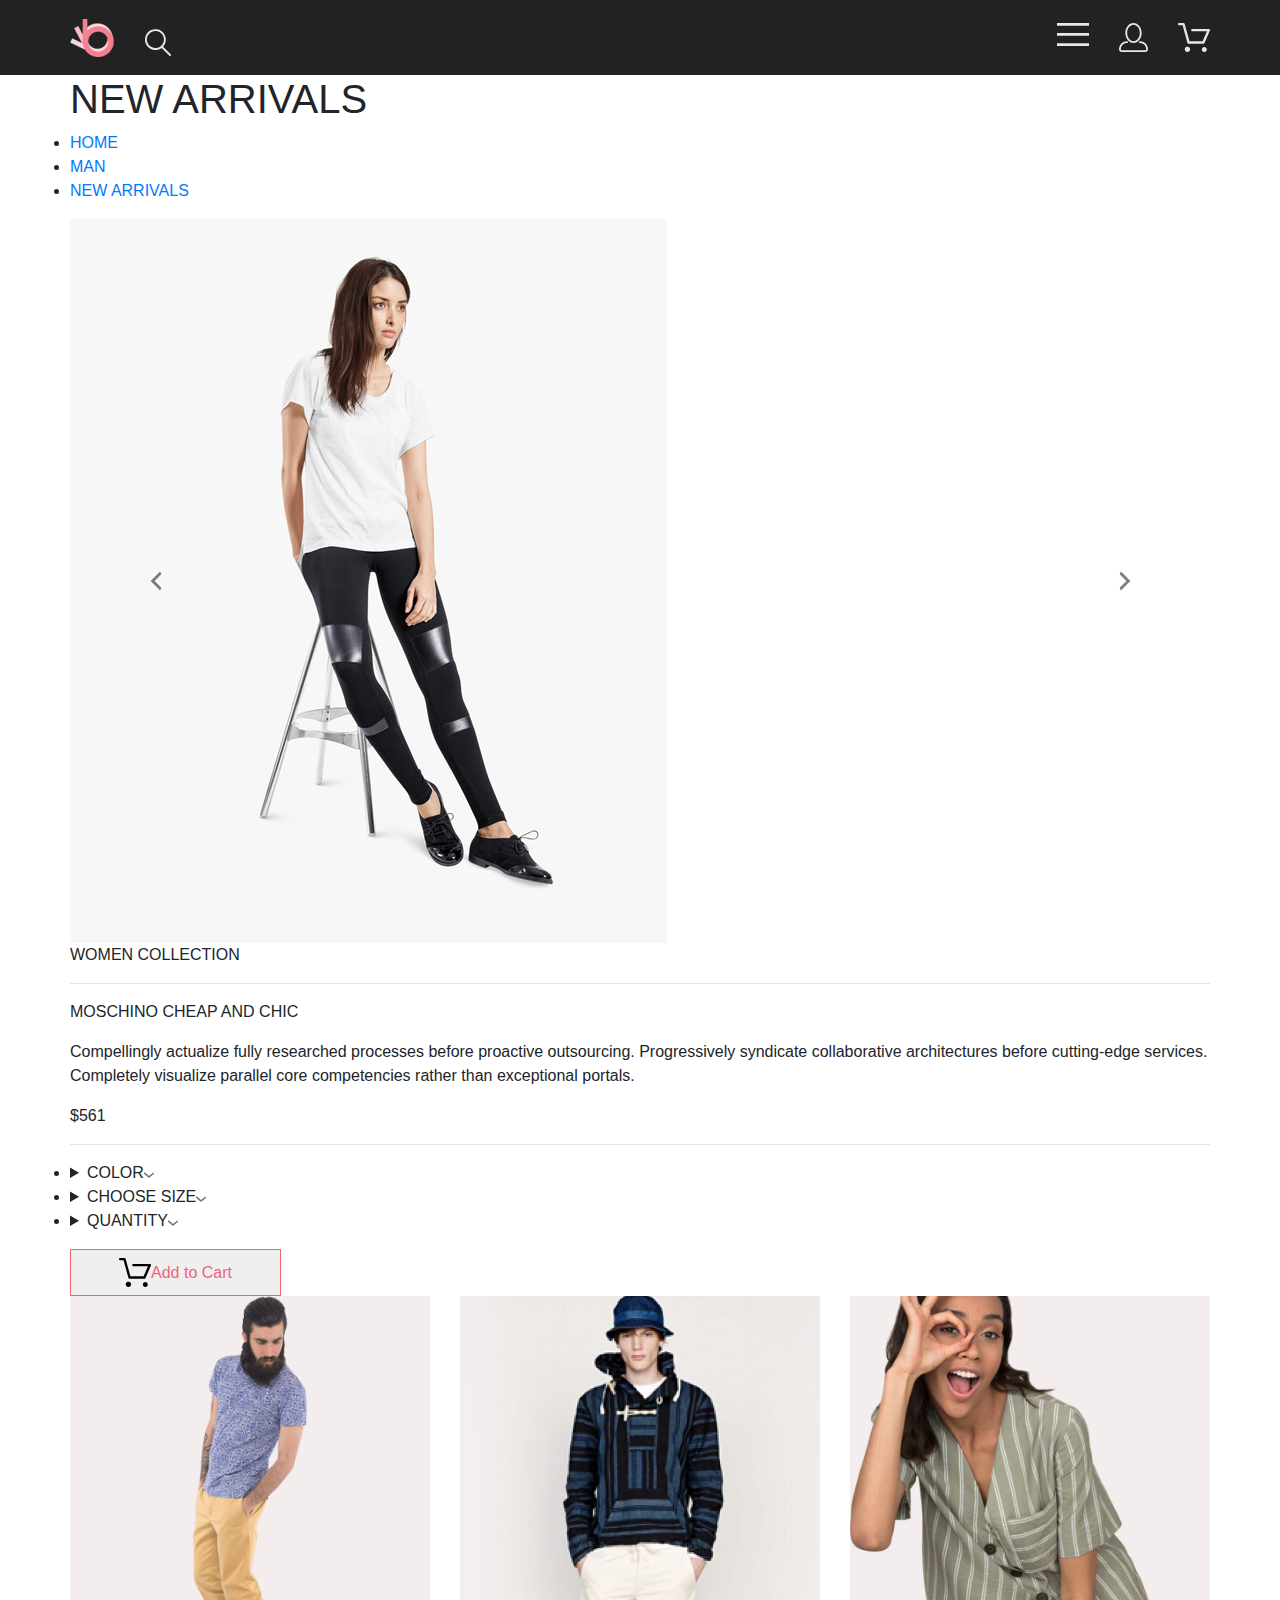
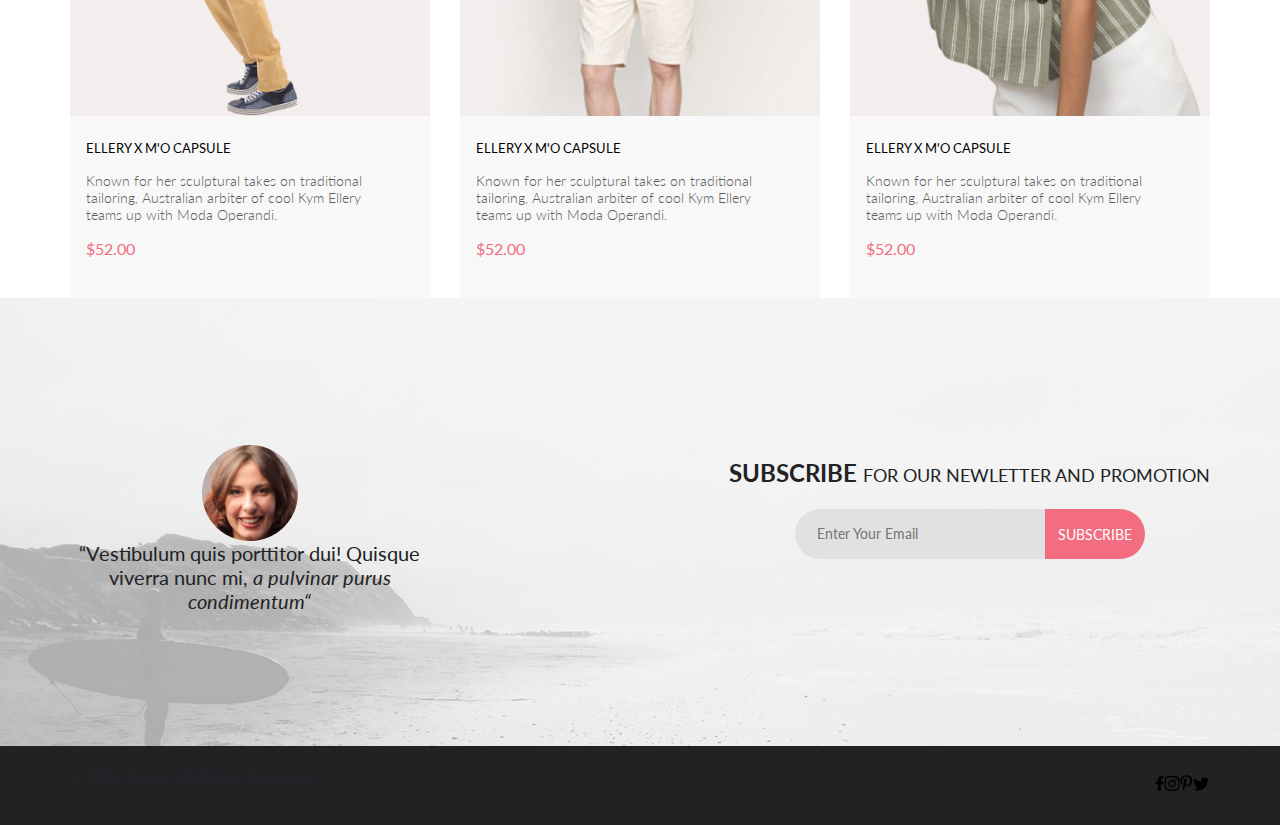
==== product.html @ 550bfef8 "testing bootstrap adding" ====
<!DOCTYPE html>
<html lang="en">
  <head>
    <meta charset="UTF-8" />
    <meta name="viewport" content="width=device-width, initial-scale=1.0" />
    <title>Product</title>
    <link
      href="https://fonts.googleapis.com/css2?family=Lato:wght@300;400;700;900&amp;display=swap"
      rel="stylesheet"
    />
 <!--<link rel="stylesheet" href="https://cdn.jsdelivr.net/npm/bootstrap@4.0.0/dist/css/bootstrap.min.css" integrity="sha384-Gn5384xqQ1aoWXA+058RXPxPg6fy4IWvTNh0E263XmFcJlSAwiGgFAW/dAiS6JXm" crossorigin="anonymous"> -->
 <link rel="stylesheet" href="https://cdn.jsdelivr.net/npm/bootstrap@4.0.0/dist/css/bootstrap.min.css" integrity="sha384-Gn5384xqQ1aoWXA+058RXPxPg6fy4IWvTNh0E263XmFcJlSAwiGgFAW/dAiS6JXm" crossorigin="anonymous">
 <link rel="stylesheet" href="style.css" />
  </head>
  <body>
 
      <div class="header center">
        <div class="header_left">
          <a href="index.html"> <img src="img/logo1.svg" alt="logo" /></a>
          <a href="#">
            <img class="search" src="img/forma.svg" alt="search" />
          </a>
        </div>
        <nav class="header_right">
          <label id="header_check">
            <img class="header_icons" src="img/menu.svg" alt="menu" /></label
          ><a href="#">
            <img class="header_icons" src="img/account.svg" alt="chel" /></a
          ><a href="#">
            <img class="header_icons" src="img/shopper.svg" alt="basket"
          /></a>
        </nav>
        <input class="header__checkbox" id="header__check" type="checkbox" />
      </div>
      <section class="prodNav center">
        <h1 class="prodNav_title">NEW ARRIVALS</h1>
        <nav class="prodNav_breadcrumbs">
          <ul class="prodNav_breadcrumbs_list">
            <li class="prodNav_breadcrumbs_list_link">
              <a class="prodNav_active__link" href="index.html">HOME </a>
            </li>
            <li class="prodNav_breadcrumbs_list_link">
              <a class="prodNav_active__link" href="#">MAN </a>
            </li>
            <li class="prodNav_breadcrumbs_list_link">
              <a class="prodNav_active__link" href="#">NEW ARRIVALS</a>
            </li>
          </ul>
        </nav>
      </section>
      <section class="carousel center">
        <div
          id="carouselExampleControls"
          class="carousel slide"
          data-ride="carousel"
        >
          <div class="carousel_inner">
            <div class="carousel-item active">
              <img
                class="d-block "
                src="photo/main_pro.jpg"
                alt="First slide"
              />
            </div>
            <div class="carousel-item">
              <img
                class="d-block"
                src="photo/main_pro.jpg"
                alt="Second slide"
              />
            </div>
            <div class="carousel-item">
              <img
                class="d-block "
                src="photo/main_pro.jpg"
                alt="Third slide"
              />
            </div>
          </div>
          <a
            class="carousel-control-prev"
            href="#carouselExampleControls"
            role="button"
            data-slide="prev"
          >
          <svg width="13" class="carousel-control-prev-icon arrow_left" aria-hidden="true" height="23" viewBox="0 0 13 23" fill="none" xmlns="http://www.w3.org/2000/svg">
            <path d="M12.6998 3.7499L4.9498 11.4999L12.6998 19.2499L11.1498 22.3499L0.299805 11.4999L11.1498 0.649902L12.6998 3.7499Z" fill="black"/>
            </svg>
         <!--   <span class="carousel-control-prev-icon" aria-hidden="true"></span>-->
            <span class="sr-only">Previous</span>
          </a>
          <a
            class="carousel-control-next"
            href="#carouselExampleControls"
            role="button"
            data-slide="next"
          >
          <svg width="13" class="carousel-control-prev-icon arrow_right" height="23" viewBox="0 0 13 23" fill="none" xmlns="http://www.w3.org/2000/svg">
            <path d="M0.299805 19.2499L8.0498 11.4999L0.299805 3.7499L1.8498 0.649902L12.6998 11.4999L1.8498 22.3499L0.299805 19.2499Z" fill="black"/>
            </svg>
            <!--<span class="carousel-control-next-icon" aria-hidden="true"></span>-->
            <span class="sr-only">Next</span>
          </a>
        </div>
      </section>
      <section class="proDescription center">
        <div class="proDescription_contain">
          <p class="proDescription_contain_header">WOMEN COLLECTION</p>
          <hr class="proDescription_line_one" />
          <p class="proDescription_contain_title">MOSCHINO CHEAP AND CHIC</p>
          <p class="proDescription_contain_text">
            Compellingly actualize fully researched processes before proactive
            outsourcing. Progressively syndicate collaborative architectures
            before cutting-edge services. Completely visualize parallel core
            competencies rather than exceptional portals.
          </p>
          <p class="proDescription_contain_price">$561</p>
          <hr class="proDescription_line_two"/>
          <ul class="proDescription_filter">
            <li class="proDescription_filter_item">
              <details>
                <summary><span class="proDescription_button"> <span class="proDescription_button_name"> COLOR</span><svg width="11" height="6" viewBox="0 0 11 6" fill="none" xmlns="http://www.w3.org/2000/svg">
                    <path d="M5.00214 5.64846C4.83521 5.64879 4.67343 5.59016 4.54488 5.48275L0.258102 1.88021C0.112196 1.75791 0.0204417 1.58217 0.00302325 1.39165C-0.0143952 1.20112 0.0439493 1.01143 0.165221 0.864289C0.286493 0.717149 0.460759 0.624619 0.649682 0.607053C0.838605 0.589487 1.02671 0.648325 1.17262 0.770623L5.00214 3.9985L8.83167 0.885905C8.90475 0.826055 8.98884 0.781361 9.0791 0.754391C9.16937 0.727421 9.26403 0.718707 9.35764 0.72875C9.45126 0.738794 9.54198 0.767396 9.6246 0.812913C9.70722 0.85843 9.7801 0.919965 9.83906 0.993981C9.90449 1.06806 9.95405 1.15498 9.98462 1.24927C10.0152 1.34357 10.0261 1.44321 10.0167 1.54197C10.0073 1.64073 9.97784 1.73646 9.93005 1.82318C9.88227 1.9099 9.81723 1.98573 9.73904 2.04592L5.45225 5.52598C5.32002 5.61641 5.16154 5.65954 5.00214 5.64846Z" fill="#6F6E6E"/>
                    </svg></span</summary>
              </details>
            </li>
            <li class="proDescription_filter_item">
              <details>
                <summary><span class="proDescription_button"><span class="proDescription_button_name">CHOOSE SIZE</span><svg width="11" height="6" viewBox="0 0 11 6" fill="none" xmlns="http://www.w3.org/2000/svg">
                    <path d="M5.00214 5.64846C4.83521 5.64879 4.67343 5.59016 4.54488 5.48275L0.258102 1.88021C0.112196 1.75791 0.0204417 1.58217 0.00302325 1.39165C-0.0143952 1.20112 0.0439493 1.01143 0.165221 0.864289C0.286493 0.717149 0.460759 0.624619 0.649682 0.607053C0.838605 0.589487 1.02671 0.648325 1.17262 0.770623L5.00214 3.9985L8.83167 0.885905C8.90475 0.826055 8.98884 0.781361 9.0791 0.754391C9.16937 0.727421 9.26403 0.718707 9.35764 0.72875C9.45126 0.738794 9.54198 0.767396 9.6246 0.812913C9.70722 0.85843 9.7801 0.919965 9.83906 0.993981C9.90449 1.06806 9.95405 1.15498 9.98462 1.24927C10.0152 1.34357 10.0261 1.44321 10.0167 1.54197C10.0073 1.64073 9.97784 1.73646 9.93005 1.82318C9.88227 1.9099 9.81723 1.98573 9.73904 2.04592L5.45225 5.52598C5.32002 5.61641 5.16154 5.65954 5.00214 5.64846Z" fill="#6F6E6E"/>
                    </svg></span</summary>
              </details>
            </li>
            <li class="proDescription_filter_item">
              <details>
                <summary><span class="proDescription_button"><span class="proDescription_button_name">QUANTITY</span><svg width="11" height="6" viewBox="0 0 11 6" fill="none" xmlns="http://www.w3.org/2000/svg">
                    <path d="M5.00214 5.64846C4.83521 5.64879 4.67343 5.59016 4.54488 5.48275L0.258102 1.88021C0.112196 1.75791 0.0204417 1.58217 0.00302325 1.39165C-0.0143952 1.20112 0.0439493 1.01143 0.165221 0.864289C0.286493 0.717149 0.460759 0.624619 0.649682 0.607053C0.838605 0.589487 1.02671 0.648325 1.17262 0.770623L5.00214 3.9985L8.83167 0.885905C8.90475 0.826055 8.98884 0.781361 9.0791 0.754391C9.16937 0.727421 9.26403 0.718707 9.35764 0.72875C9.45126 0.738794 9.54198 0.767396 9.6246 0.812913C9.70722 0.85843 9.7801 0.919965 9.83906 0.993981C9.90449 1.06806 9.95405 1.15498 9.98462 1.24927C10.0152 1.34357 10.0261 1.44321 10.0167 1.54197C10.0073 1.64073 9.97784 1.73646 9.93005 1.82318C9.88227 1.9099 9.81723 1.98573 9.73904 2.04592L5.45225 5.52598C5.32002 5.61641 5.16154 5.65954 5.00214 5.64846Z" fill="#6F6E6E"/>
                    </svg></span</summary>
              </details>
            </li>
          </ul>
          <div class="add_button"><button class="add_button_contain"><svg width="32" height="29" viewBox="0 0 32 29"  xmlns="http://www.w3.org/2000/svg">
            <path d="M26.2009 29C25.5532 28.9738 24.9415 28.6948 24.4972 28.2227C24.0529 27.7506 23.8114 27.1232 23.8245 26.475C23.8376 25.8269 24.1043 25.2097 24.5673 24.7559C25.0303 24.3022 25.6527 24.048 26.301 24.048C26.9493 24.048 27.5717 24.3022 28.0347 24.7559C28.4977 25.2097 28.7644 25.8269 28.7775 26.475C28.7906 27.1232 28.549 27.7506 28.1047 28.2227C27.6604 28.6948 27.0488 28.9738 26.401 29H26.2009ZM6.75293 26.32C6.75293 25.79 6.91011 25.2718 7.20459 24.8311C7.49907 24.3904 7.91764 24.0469 8.40735 23.844C8.89705 23.6412 9.43594 23.5881 9.95581 23.6915C10.4757 23.7949 10.9532 24.0502 11.328 24.425C11.7028 24.7998 11.9581 25.2773 12.0615 25.7972C12.1649 26.317 12.1118 26.8559 11.9089 27.3456C11.7061 27.8353 11.3626 28.2539 10.9219 28.5483C10.4812 28.8428 9.96304 29 9.43298 29C9.08087 29.0003 8.73212 28.9311 8.40674 28.7966C8.08136 28.662 7.78569 28.4646 7.53662 28.2158C7.28755 27.9669 7.09001 27.6713 6.9552 27.3461C6.82039 27.0208 6.75098 26.6721 6.75098 26.32H6.75293ZM10.553 20.686C10.2935 20.6868 10.0409 20.6024 9.83411 20.4457C9.62727 20.2891 9.47758 20.0689 9.40796 19.819L4.57495 2.36401H1.18201C0.868521 2.36401 0.567859 2.23947 0.346191 2.01781C0.124523 1.79614 0 1.49549 0 1.18201C0 0.868519 0.124523 0.567873 0.346191 0.346205C0.567859 0.124537 0.868521 5.81268e-06 1.18201 5.81268e-06H5.46301C5.7225 -0.00080736 5.97504 0.0837201 6.18176 0.240568C6.38848 0.397416 6.53784 0.617884 6.60693 0.868006L11.4399 18.323H24.6179L29.001 8.27501H14.401C14.2428 8.27961 14.0854 8.25242 13.9379 8.19507C13.7904 8.13771 13.6559 8.05134 13.5424 7.94108C13.4288 7.83082 13.3386 7.69891 13.277 7.55315C13.2154 7.40739 13.1836 7.25075 13.1836 7.0925C13.1836 6.93426 13.2154 6.77762 13.277 6.63186C13.3386 6.4861 13.4288 6.35419 13.5424 6.24393C13.6559 6.13367 13.7904 6.0473 13.9379 5.98994C14.0854 5.93259 14.2428 5.90541 14.401 5.91001H30.814C31.0097 5.90996 31.2022 5.95866 31.3744 6.05172C31.5465 6.14478 31.6928 6.27926 31.7999 6.44301C31.9078 6.60729 31.9734 6.79569 31.9908 6.99145C32.0083 7.18721 31.9771 7.38424 31.9 7.565L26.495 19.977C26.4026 20.1876 26.251 20.3668 26.0585 20.4927C25.866 20.6186 25.641 20.6858 25.411 20.686H10.553Z" />
            </svg><span>Add to Cart</span></button></div>  </div>
          <div class="items item_prod center">
            <div class="item_card">
            <a href="#"
              ><img class="card_img" src="photo/card4.png" alt="lot"
            /></a>
            <div class="txt">
              <p class="capsule">ELLERY X M'O CAPSULE</p>
              <p class="description">
                Known for her sculptural takes on traditional tailoring,
                Australian arbiter of cool Kym Ellery teams up with Moda
                Operandi.
              </p>
              <p class="price">$52.00</p>
            </div>
            <a href="#" class="item_add">Add to Cart</a>
          </div>
        
          <div class="item_card">
            <a href="#">
              <img class="card_img" src="photo/card3.png" alt="lot"
            /></a>
            <div class="txt">
              <p class="capsule">ELLERY X M'O CAPSULE</p>
              <p class="description">
                Known for her sculptural takes on traditional tailoring,
                Australian arbiter of cool Kym Ellery teams up with Moda
                Operandi.
              </p>
              <p class="price">$52.00</p>
            </div>
            <a href="#" class="item_add">Add to Cart</a>
          </div>
          <div class="item_card">
            <a href="#">
              <img class="card_img" src="photo/card6.png" alt="numsix"
            /></a>
            <div class="txt">
              <p class="capsule">ELLERY X M'O CAPSULE</p>
              <p class="description">
                Known for her sculptural takes on traditional tailoring,
                Australian arbiter of cool Kym Ellery teams up with Moda
                Operandi.
              </p>
              <p class="price">$52.00</p>
            </div>
            <a href="#" class="item_add">Add to Cart</a>
          </div>
      
       
      </section>
      <section class="subscribe center">
        <div class="subscribe_left">
          <img class="face" src="photo/face.png" alt="girl" />
          <p class="subscribe_left_text">
            “Vestibulum quis porttitor dui! Quisque viverra nunc mi,<span
              class="span_left"
            >
              a pulvinar purus condimentum“</span
            >
          </p>
        </div>
        <div class="subscribe_right">
          <p class="subscribe_right_text">
            SUBSCRIBE
            <span class="right_span"> FOR OUR NEWLETTER AND PROMOTION</span>
          </p>
          <form class="subscribe_button" action="#">
            <input
              class="sub_email"
              id="email"
              placeholder="Enter Your Email"
              type="email"
            /><button class="submit_button" type="submit">
              <span class="sub">SUBSCRIBE</span>
            </button>
          </form>
        </div>
      </section>
      <footer class="contacts center">
        <div class="social_left">
          <p class="social_left_p">© 2021 Brand All Rights Reserved.</p>
        </div>
        <div class="social_right">
          <a class="social_right_href" href="#" target="_blank"
            ><svg
              width="9"
              height="15"
              viewBox="0 0 9 15"
              xmlns="http://www.w3.org/2000/svg"
            >
              <path
                d="M8.08836 8.28L8.50686 5.61602H5.89022V3.88729C5.89022 3.15848 6.25574 2.44806 7.42765 2.44806H8.61722V0.179975C8.61722 0.179975 7.53772 0 6.50561 0C4.35073 0 2.9422 1.27593 2.9422 3.5857V5.61602H0.546875V8.28H2.9422V14.72H5.89022V8.28H8.08836Z"
              /></svg></a
          ><a class="social_right_href" href="#" target="_blank"
            ><svg
              width="16"
              height="15"
              viewBox="0 0 16 15"
              xmlns="http://www.w3.org/2000/svg"
            >
              <path
                d="M8.13897 3.68159C6.02383 3.68159 4.31774 5.38491 4.31774 7.49663C4.31774 9.60835 6.02383 11.3117 8.13897 11.3117C10.2541 11.3117 11.9602 9.60835 11.9602 7.49663C11.9602 5.38491 10.2541 3.68159 8.13897 3.68159ZM8.13897 9.9769C6.77211 9.9769 5.65467 8.8646 5.65467 7.49663C5.65467 6.12866 6.76878 5.01636 8.13897 5.01636C9.50915 5.01636 10.6233 6.12866 10.6233 7.49663C10.6233 8.8646 9.50583 9.9769 8.13897 9.9769ZM13.0078 3.52554C13.0078 4.02026 12.6087 4.41538 12.1165 4.41538C11.621 4.41538 11.2252 4.01694 11.2252 3.52554C11.2252 3.03413 11.6243 2.63569 12.1165 2.63569C12.6087 2.63569 13.0078 3.03413 13.0078 3.52554ZM15.5386 4.42866C15.4821 3.23667 15.2094 2.18081 14.3347 1.31089C13.4634 0.440967 12.4058 0.168701 11.2119 0.108936C9.9814 0.039209 6.29321 0.039209 5.0627 0.108936C3.8721 0.165381 2.81453 0.437646 1.93987 1.30757C1.06522 2.17749 0.795836 3.23335 0.735973 4.42534C0.666134 5.65386 0.666134 9.33608 0.735973 10.5646C0.79251 11.7566 1.06522 12.8124 1.93987 13.6824C2.81453 14.5523 3.86878 14.8246 5.0627 14.8843C6.29321 14.9541 9.9814 14.9541 11.2119 14.8843C12.4058 14.8279 13.4634 14.5556 14.3347 13.6824C15.2061 12.8124 15.4788 11.7566 15.5386 10.5646C15.6085 9.33608 15.6085 5.65718 15.5386 4.42866ZM13.949 11.8828C13.6895 12.5335 13.1874 13.0349 12.5322 13.2972C11.5511 13.6857 9.22314 13.596 8.13897 13.596C7.05479 13.596 4.72348 13.6824 3.74573 13.2972C3.09389 13.0382 2.59171 12.5369 2.32898 11.8828C1.93987 10.9033 2.02967 8.57905 2.02967 7.49663C2.02967 6.41421 1.9432 4.08667 2.32898 3.1105C2.58838 2.45972 3.09056 1.95835 3.74573 1.69604C4.7268 1.30757 7.05479 1.39722 8.13897 1.39722C9.22314 1.39722 11.5545 1.31089 12.5322 1.69604C13.184 1.95503 13.6862 2.4564 13.949 3.1105C14.3381 4.08999 14.2483 6.41421 14.2483 7.49663C14.2483 8.57905 14.3381 10.9066 13.949 11.8828Z"
              /></svg></a
          ><a class="social_right_href" href="#" target="_blank"
            ><svg
              width="13"
              height="16"
              viewBox="0 0 13 16"
              xmlns="http://www.w3.org/2000/svg"
            >
              <path
                d="M6.74032 0.203125C3.55564 0.203125 0.408203 2.34063 0.408203 5.8C0.408203 8 1.63738 9.25 2.38233 9.25C2.68963 9.25 2.86655 8.3875 2.86655 8.14375C2.86655 7.85313 2.13091 7.23438 2.13091 6.025C2.13091 3.5125 4.03055 1.73125 6.4889 1.73125C8.60271 1.73125 10.1671 2.94062 10.1671 5.1625C10.1671 6.82187 9.50597 9.93437 7.36422 9.93437C6.59133 9.93437 5.93018 9.37187 5.93018 8.56563C5.93018 7.38438 6.74963 6.24062 6.74963 5.02187C6.74963 2.95312 3.835 3.32812 3.835 5.82812C3.835 6.35313 3.90018 6.93437 4.13298 7.4125C3.70463 9.26875 2.82931 12.0344 2.82931 13.9469C2.82931 14.5375 2.91311 15.1188 2.96899 15.7094C3.07452 15.8281 3.02175 15.8156 3.18316 15.7563C4.74757 13.6 4.69169 13.1781 5.3994 10.3562C5.78119 11.0875 6.76826 11.4812 7.55046 11.4812C10.8469 11.4812 12.3275 8.24688 12.3275 5.33125C12.3275 2.22813 9.66427 0.203125 6.74032 0.203125Z"
              />
            </svg> </a
          ><a class="social_right_href" href="#" target="_blank"
            ><svg
              width="17"
              height="14"
              viewBox="0 0 17 14"
              xmlns="http://www.w3.org/2000/svg"
            >
              <path
                d="M14.417 3.74052C14.427 3.88264 14.427 4.0248 14.427 4.16692C14.427 8.50192 11.1498 13.4969 5.15986 13.4969C3.31448 13.4969 1.60022 12.9588 0.158203 12.0248C0.420396 12.0552 0.67247 12.0654 0.944752 12.0654C2.46741 12.0654 3.8691 11.5476 4.98843 10.6644C3.5565 10.6339 2.3565 9.68977 1.94305 8.39027C2.14475 8.4207 2.34642 8.44102 2.5582 8.44102C2.85063 8.44102 3.14308 8.40039 3.41533 8.32936C1.92291 8.02477 0.803551 6.70498 0.803551 5.11108V5.07048C1.23715 5.31414 1.74139 5.46642 2.2758 5.4867C1.39849 4.89786 0.823727 3.8928 0.823727 2.75573C0.823727 2.14661 0.985041 1.58823 1.26741 1.10092C2.87077 3.09077 5.28086 4.39023 7.98334 4.53239C7.93293 4.28873 7.90266 4.03495 7.90266 3.78114C7.90266 1.97402 9.35477 0.501953 11.1598 0.501953C12.0976 0.501953 12.9446 0.897891 13.5396 1.53748C14.2757 1.39536 14.9816 1.12123 15.6068 0.745609C15.3648 1.50705 14.8505 2.14664 14.1749 2.5527C14.8304 2.48167 15.4657 2.29889 16.0505 2.04511C15.6069 2.69483 15.0522 3.27348 14.417 3.74052Z"
              />
            </svg>
          </a>
        </div>
      </footer>
      <script src="https://cdn.jsdelivr.net/npm/bootstrap@5.3.1/dist/js/bootstrap.bundle.min.js" integrity="sha384-HwwvtgBNo3bZJJLYd8oVXjrBZt8cqVSpeBNS5n7C8IVInixGAoxmnlMuBnhbgrkm" crossorigin="anonymous"></script>
     <script src="https://code.jquery.com/jquery-3.2.1.slim.min.js" integrity="sha384-KJ3o2DKtIkvYIK3UENzmM7KCkRr/rE9/Qpg6aAZGJwFDMVNA/GpGFF93hXpG5KkN" crossorigin="anonymous"></script>
     <!--<script src="https://cdnjs.cloudflare.com/ajax/libs/popper.js/1.12.9/umd/popper.min.js" integrity="sha384-ApNbgh9B+Y1QKtv3Rn7W3mgPxhU9K/ScQsAP7hUibX39j7fakFPskvXusvfa0b4Q" crossorigin="anonymous"></script>--> 
  <script src="https://maxcdn.bootstrapcdn.com/bootstrap/4.0.0/js/bootstrap.min.js" integrity="sha384-JZR6Spejh4U02d8jOt6vLEHfe/JQGiRRSQQxSfFWpi1MquVdAyjUar5+76PVCmYl" crossorigin="anonymous"></script>
  </body>
</html>
---- style.css ----
.sales {
  display: grid;
  grid-template-columns: repeat(3, 360px);
  padding-top: 24px;
  padding-bottom: 96px;
  justify-content: center;
  column-gap: 30px;
}
a {
  text-decoration: none;
}
* {
  margin: 0;
  padding: 0;
}

.center {
  padding-left: calc(50% - 570px);
  padding-right: calc(50% - 570px);
}
.header {
  background-color: #222222;
  height: 75px;
  display: flex;
  align-items: center;
  justify-content: space-between;
}
.header_left {
  display: flex;

  align-items: flex-end;
  gap: 30px;
}
.header_right {
  display: flex;
  gap: 30px;
  align-items: center;
}
.header__checkbox {
  position: absolute;
  visibility: hidden;
}
.promo {
  display: flex;
  background-color: #f1e4e6;
}
.promo_text {
  margin-top: 40%;
  border-left: 12px solid #f16d7f;
  padding-left: 18px;
}
.main {
  color: #222;
  font-family: Lato;
  font-size: 48px;
  font-style: normal;
  font-weight: 900;
  line-height: normal;
}
.submain {
  color: #222;
  font-family: Lato;
  font-size: 32px;
  font-style: normal;
  font-weight: 700;
  line-height: normal;
}
.fashion {
  color: #f16d7f;
  font-family: Lato;
  font-size: 32px;
  font-style: normal;
  font-weight: 700;
  line-height: normal;
}
/* .main_text для index2*/
.main_text {
  display: flex;
  align-content: center;
  flex-wrap: wrap;
  align-items: center;
  gap: 16px;
}
.sale_item_bottom {
  position: relative;
}

.up {
  display: flex;
  padding-bottom: 30px;
  gap: 30px;
}
.main_photo {
  width: 50%;
}
.sale_item {
  position: relative;
  padding-top: 30px;
}
.sale_text {
  display: flex;
  position: absolute;
  flex-direction: column;

  justify-content: center;
  align-items: center;
  top: 0;
  left: 0;
  width: 100%;
  height: 100%;
}
.accessorises {
  grid-column: 1/4;
}
.sale {
  padding-top: 24px;
  padding-bottom: 96px;
}
.for {
  color: #f16d7f;
  font-family: Lato;
  font-size: 24px;
  font-style: normal;
  font-weight: 700;
  line-height: normal;
}
.catalog_title {
  padding-bottom: 46px;
}
.featured {
  font-family: "Lato";
  font-size: 30px;
  text-align: center;
}
.featured_text {
  font-family: "Lato";
  text-align: center;
  color: #9f9f9f;
  font-size: 14px;
}
.description {
  width: 314.7px;
  color: #5d5d5d;
  font-family: Lato;
  font-size: 14px;
  font-style: normal;
  font-weight: 300;
  line-height: normal;
}
.capsule {
  color: #000;
  font-family: Lato;
  font-size: 13px;
  font-style: normal;
  font-weight: 400;
  line-height: normal;
}
.price {
  color: #f16d7f;
  font-family: Lato;
  font-size: 16px;
  font-style: normal;
  font-weight: 400;
  line-height: normal;
}
.txt {
  padding: 24px 16px;
  background-color: #f8f8f8;
}
.items {
  display: grid;
  grid-template-columns: repeat(3, 360px);
  gap: 30px;
}

.item_card {
  position: relative;
  background-color: #f8f8f8;
  font-family: "Lato";
}
.item_card:hover {
  transform: scale(1.02);
}
.item_card:hover .card_img {
  filter: brightness(40%);
}
.item_card:hover .item_add {
  display: flex;
  align-items: center;
  justify-content: center;
}
button {
  display: flex;
  justify-content: center;
  height: 47px;
  width: 211px;
  border: 1px solid;
  align-items: center;
  text-align: center;
  text-decoration: none;
  color: #f26376;
}
button:hover {
  color: #f8f8f8;
  background-color: #f26376;
}
.browse_button {
  display: flex;
  justify-content: center;
  margin-top: 48px;
  margin-bottom: 71px;
}
.sale_p {
  color: #ffffff;
  text-align: center;
  font-family: "Lato";
  font-size: 16px;
  line-height: 19px;
  font-weight: normal;
}
.item_add {
  display: none;
  position: absolute;
  top: 188px;
  left: 111px;
  border: 1px solid #fff;
  width: 139px;
  height: 44px;
  font-style: normal;
  font-weight: 400;
  font-size: 14px;
  line-height: 17px;
  color: #ffffff;
}
.item_add:hover {
  box-shadow: 0 0 17px #fff;
}
.item_add::before {
  padding-right: 11px;
  content: url(img/shopper.svg);
}
.additional {
  height: 341px;
  background: #222224;
  display: flex;
}
.add_header {
  color: #fbfbfb;
  font-family: Lato;
  font-size: 19.96px;
  font-style: normal;
  font-weight: 400;
  line-height: normal;
  padding-bottom: 16px;
  padding-top: 27px;
}
.add_txt {
  color: #fbfbfb;
  text-align: center;
  font-family: Lato;
  font-size: 13.972px;
  font-style: normal;
  font-weight: 300;
  line-height: normal;
  width: 360px;
}
.additional_art {
  display: flex;
  justify-content: space-between;
  width: 100%;
  align-items: center;
  text-align: center;
}
.vestibulum_left {
  font-family: "Lato";
  text-align: center;
  display: flex;
  flex-direction: column;
  align-items: center;
  justify-content: center;
}
.subscribe {
  height: 448px;
  background: url(photo/bg.png) bottom;
  background-size: cover;
  display: flex;
  justify-content: space-between;
  align-items: center;
}
.subscribe_left {
  color: #222224;
  text-align: center;
  font-family: Lato;
  font-size: 20px;
  font-style: normal;
  font-weight: 400;
  line-height: normal;
  width: 359.449px;
  padding-top: 30px;
}
.span_left {
  color: #222224;
  font-family: Lato;
  font-size: 20px;
  font-style: italic;
  font-weight: 400;
  line-height: normal;
}
.subscribe_right {
  color: #222224;
  text-align: center;
  font-family: Lato;
  font-size: 24px;
  font-style: normal;
  font-weight: 700;
  line-height: 167.2%;
}
.right_span {
  color: #222224;
  font-family: Lato;
  font-size: 18px;
  font-style: normal;
  font-weight: 400;
  line-height: 167.2%;
}
.subscribe_button {
  display: flex;
  justify-content: center;
}
.sub_email {
  border: none;
  background: #e1e1e1;
  border-radius: 25px 0 0 25px;
  width: 250px;
  font-size: 14px;
  padding-left: 22px;
}
.submit_button {
  border: none;
  background: #f16d7f;
  border-radius: 0 25px 25px 0;
  width: 100px;
  height: 50px;
  font-size: 14px;
  line-height: 17px;
}
.submit_button:hover {
  background: #922a38;
}
.submit_button:active {
  background: #290308;
}
.sub {
  color: #ffffff;
  width: 100%;
  height: 100%;
  display: flex;
  flex-direction: column;
  justify-content: center;
}
.vestibulum_right {
  font-family: "Lato";
  display: flex;
  flex-direction: column;
  font-weight: bold;
  font-size: 24px;
  line-height: 40.13px;
}
.subscribe_right {
  display: flex;
  flex-direction: column;
  padding-bottom: 32px;
}
footer {
  height: 79px;
  background: #222224;
  display: flex;
  align-items: center;
  justify-content: space-between;
}
.aiirights_p {
  font-family: "Lato";
  color: #e1e1e1;
}
.social_href {
  display: flex;
  justify-content: center;
  align-items: center;
  width: 31.45px;
  height: 32px;
  fill: #000000;
  background: #ffffff;
}
.social_href:not(:last-child) {
  margin-right: 8px;
}
.social_href:hover {
  background: #f16d7f;
  fill: #ffffff;
}

.social_right {
  display: flex;
}
@media (max-width: 1024px) {
  .header_left {
    padding-left: 32px;
  }

  .header_right {
    padding-right: 32px;
  }
  .main {
    font-size: 44px;
    font-style: normal;
    font-weight: 900;
    line-height: normal;
  }
  .submain {
    font-size: 24px;
    font-style: normal;
    font-weight: 700;
    line-height: normal;
  }
  .center {
    /*padding-left: calc(50%-383.5px);
    padding-right: calc(50%-383.5px); */
    max-width: 767px;
  }
  .promo {
    height: 386px;
  }
  .sale_img {
    max-width: 100%;
  }
  .sales {
    grid-template-columns: 232px;
    gap: 20px;
    padding-left: 16px;
    padding-right: 16px;
    padding-bottom: 109px;
  }
  .accessorises {
    padding-top: 0;
  }
  .catalog_title {
    padding-bottom: 72px;
  }
  .items {
    grid-template-columns: repeat(2, 360px);
    gap: 16px;
    padding-left: 16px;
    padding-right: 16px;
  }
  .fashion {
    font-size: 24px;
  }
  .no_stick {
    position: relative;
    top: -7px;
  }
  .additional {
    height: 610px;
  }
  .delivery {
    padding-top: 48px;
  }
  .crown {
    padding-bottom: 64px;
  }
  .additional_art {
    flex-direction: column;
  }
  .subscribe {
    flex-direction: column;
    height: 693px;
  }
  .aiirights_p {
    padding-left: 32px;
  }
  .social_right {
    padding-right: 23px;
  }
  .vestibulum_left {
    padding-top: 64px;
  }
  .vestibulum_right {
    padding-bottom: 219px;
  }
}

@media (max-width: 767.9px) {
  .header {
    width: 100%;
  }
  .header_right :not(:first-child) {
    display: none;
  }

  .center {
    padding-left: calc(50% - 172px);
    padding-right: calc(50% - 172px);
  }
  .main_photo {
    display: none;
  }
  .promo {
    width: 100%;
  }
  .sales {
    display: flex;
    flex-direction: column;
  }
  .catalog {
    display: flex;
    flex-direction: column;
    max-width: 100%;
  }
  .card_img {
    width: 100%;
  }
  .items {
    display: flex;
    flex-direction: column;
    padding-left: 0;
    padding-right: 0;
  }
  .description {
    width: auto;
  }
  .additional {
    height: 610px;
  }
  .additional_art {
    flex-direction: column;
  }
  .subscribe {
    flex-direction: column;
    height: 550px;
  }
  .contacts {
    flex-direction: column-reverse;
    height: 143px;

    justify-content: flex-start;
  }
  .social_left {
    padding-top: 40px;
  }
  .subscribe_button {
    padding-bottom: 109px;
  }
  .sub_email {
    width: auto;
  }
  .right_span {
    font-size: 14px;
  }
  .subscribe_left {
    font-size: 18px;
    padding-bottom: 59px;
  }
  .face {
    padding-top: 64px;
  }
  .delivery {
    padding-top: 48px;
  }
  .crown {
    padding-bottom: 81px;
  }
}

/*
  .header{width: 100%;}
  .center {
    padding-left: calc(50% - 172px);
    padding-right: calc(50% - 172px);
  }
  .header_right :not(:first-child) {
    display: none;
  }
  .main_photo {
    display: none;
  }
  .promo {
    display: flex;
    justify-content: center;
    width: 100%;
  }
  .no_stick {
    border-left: #f26376 12px solid;
    padding-left: 15px;
  }
  .pink_rectangle {
    display: none;
  }
  .fashion {
    font-size: 20px;
  }
  .submain {
    font-size: 20px;
  }
  .main {
    font-size: 38px;
  }
  .sales {
  
    display: flex;
    flex-direction: column;
    margin-top: 64px;
    gap: 32px;
  }
  .sale_item {
    padding-top: 0;
    width: 343px;
  }
  .access {
    max-width: 100%;
    height: 111px;
    object-fit: cover;
  }
  .items {
    grid-template-columns: repeat(1, 358px);
    gap: 16px;
    padding-left: 16px;
    padding-right: 16px;
  }
  .catalog {    display: flex;
    flex-direction: column;
    justify-content: center;
    align-items: center;
    width: 100%;
}}
  .catalog_title {
    padding-bottom: 64px;
  }
  .container {
    display: flex;
    flex-direction: column;
  }
*/
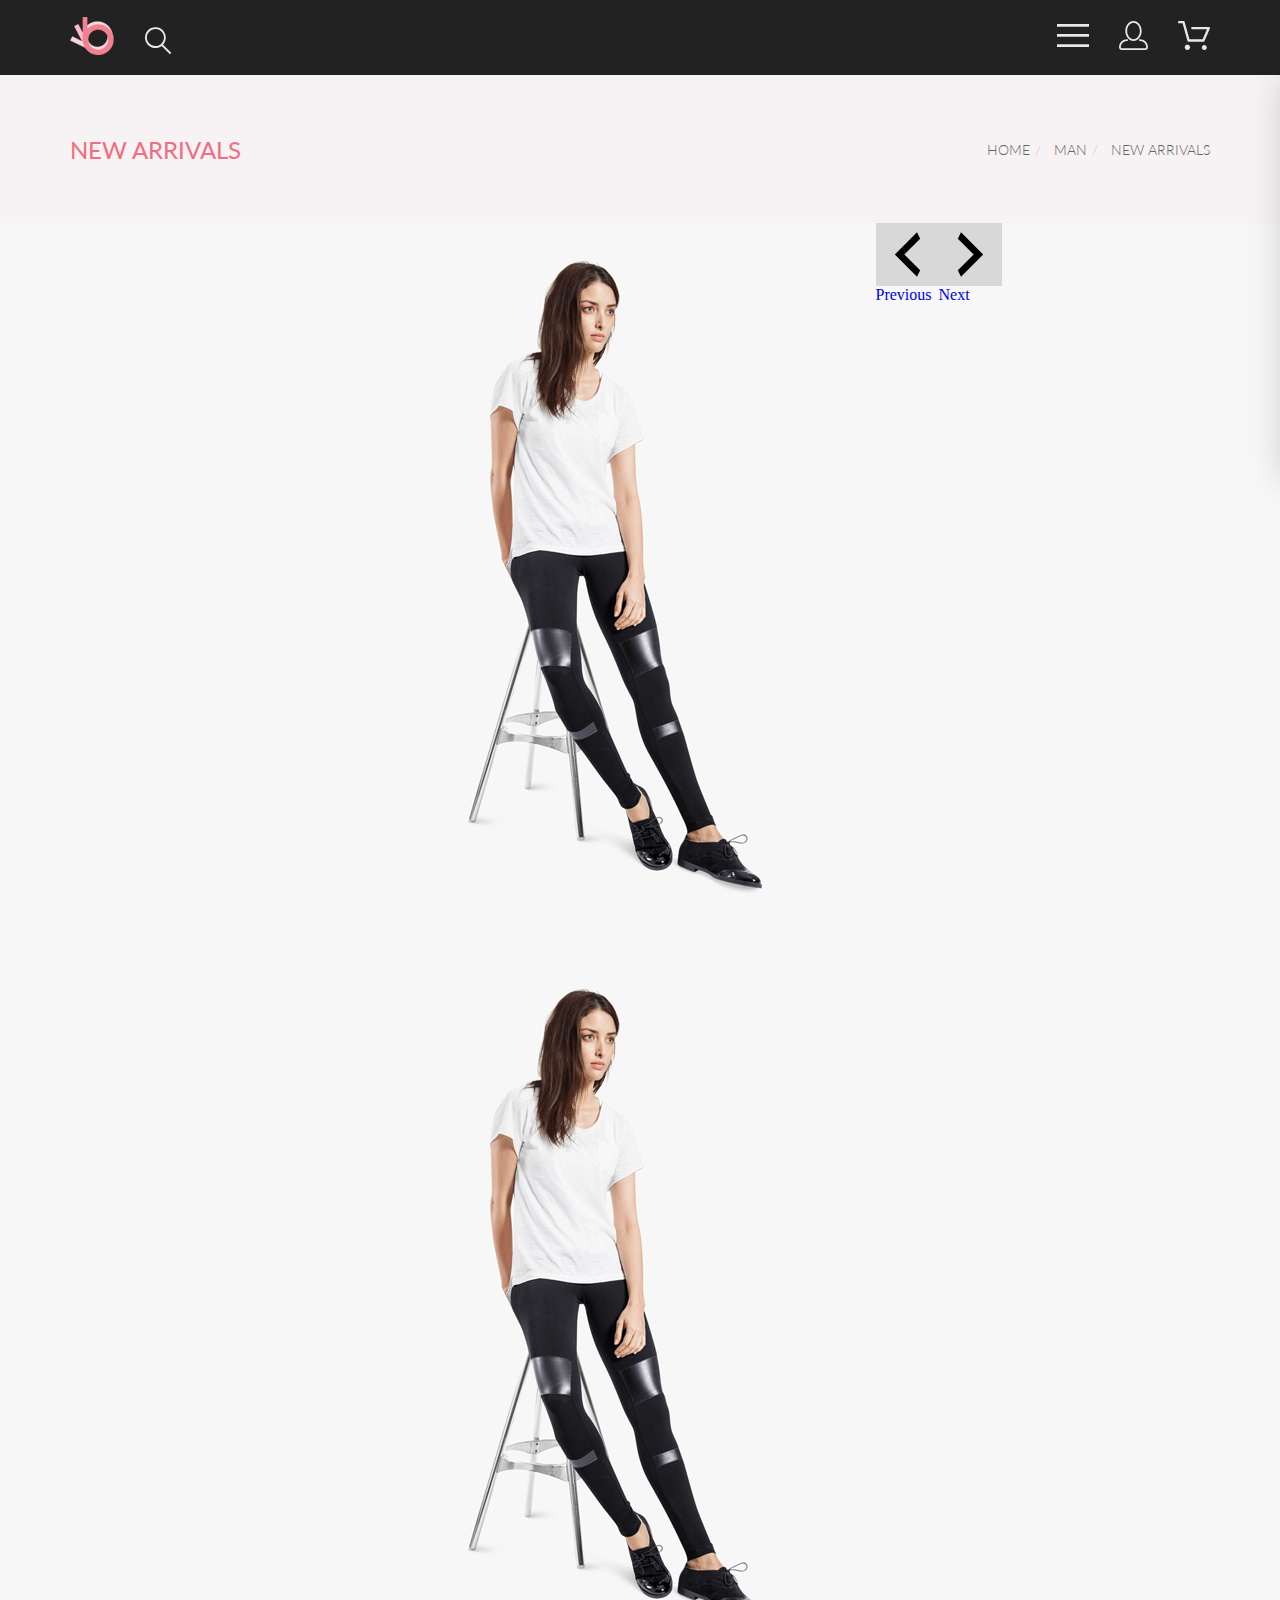
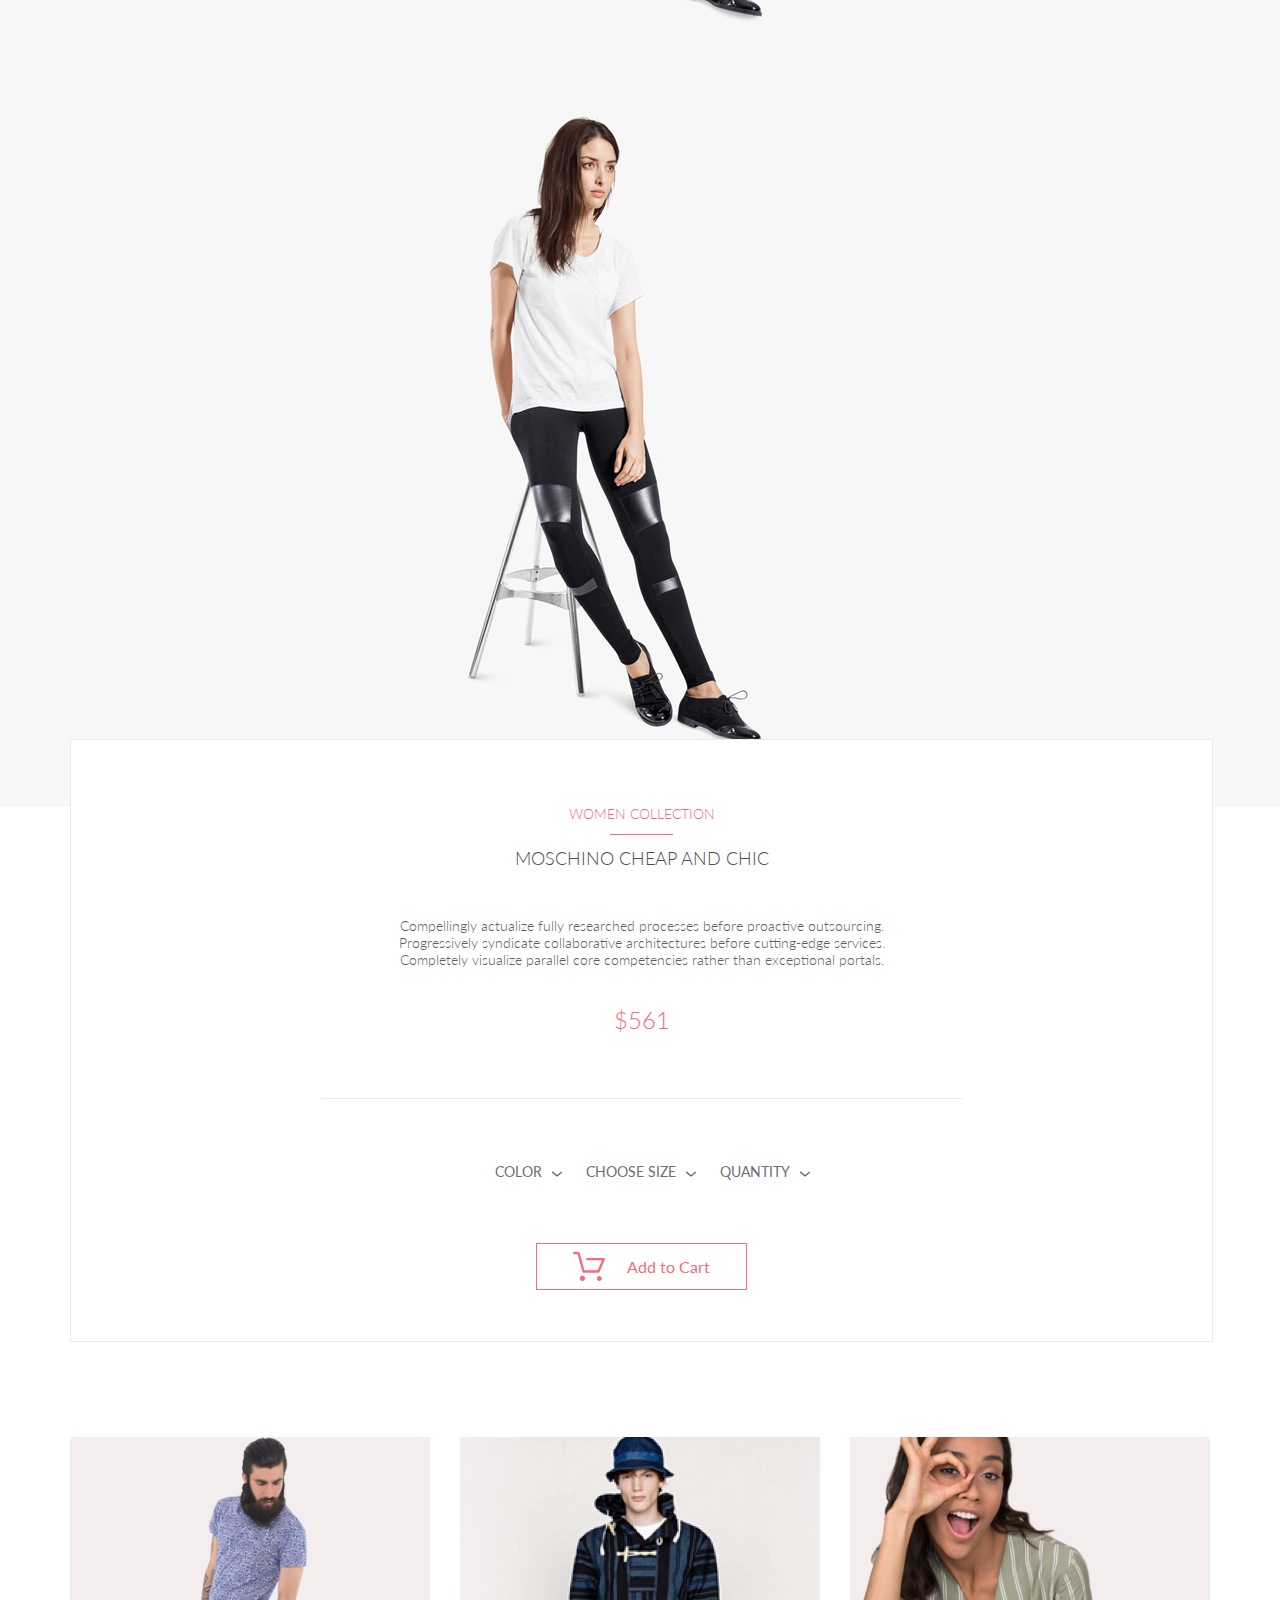
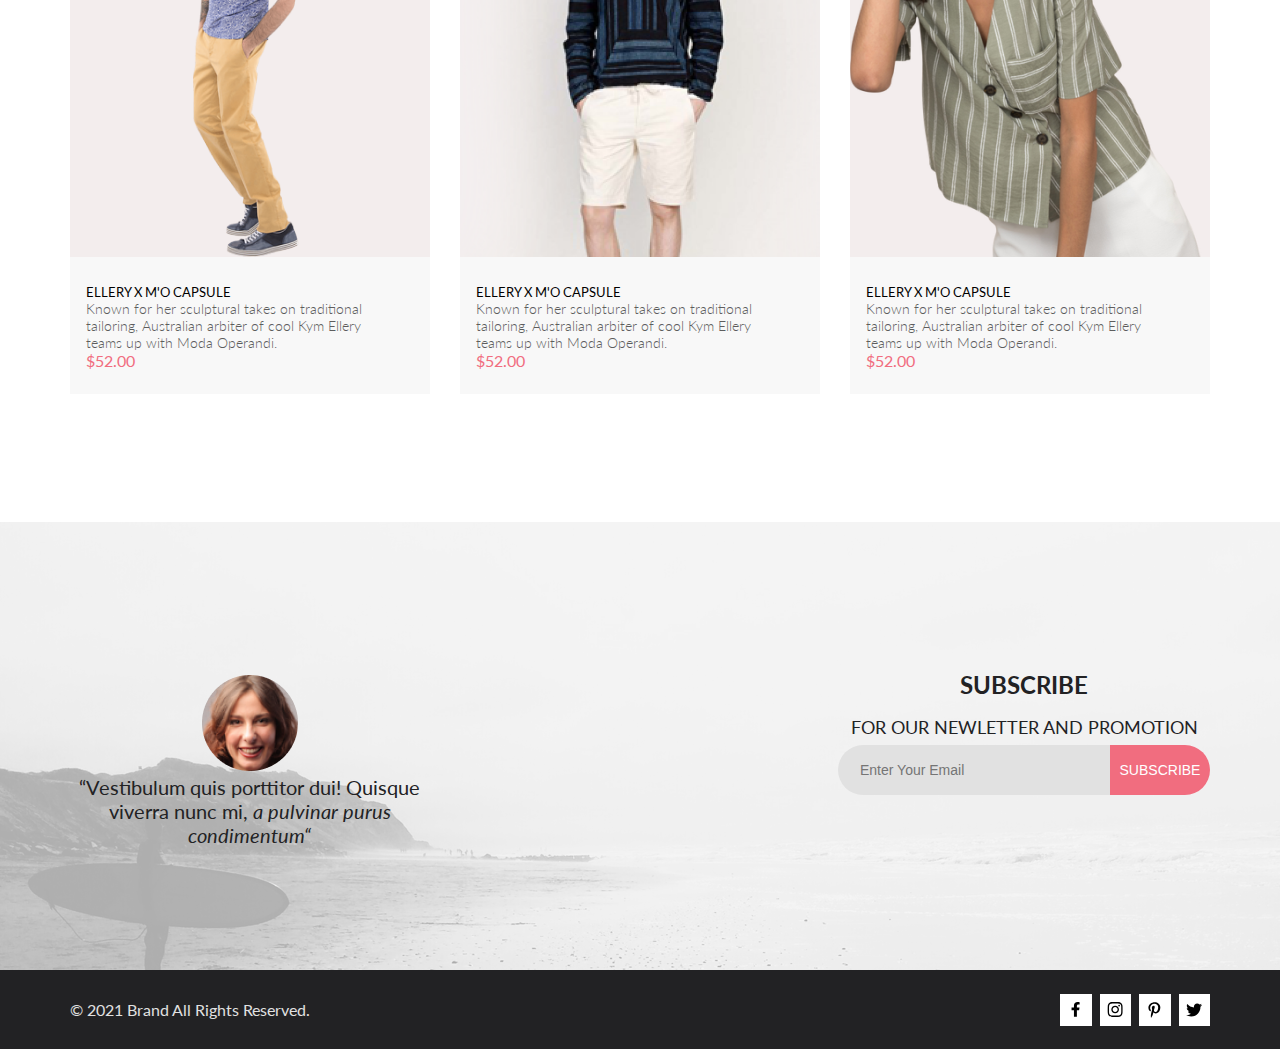
==== commit d246270a: "filter" ====
--- a/product.html
+++ b/product.html
@@ -8,12 +8,18 @@
       href="https://fonts.googleapis.com/css2?family=Lato:wght@300;400;700;900&amp;display=swap"
       rel="stylesheet"
     />
- <!--<link rel="stylesheet" href="https://cdn.jsdelivr.net/npm/bootstrap@4.0.0/dist/css/bootstrap.min.css" integrity="sha384-Gn5384xqQ1aoWXA+058RXPxPg6fy4IWvTNh0E263XmFcJlSAwiGgFAW/dAiS6JXm" crossorigin="anonymous"> -->
- <link rel="stylesheet" href="https://cdn.jsdelivr.net/npm/bootstrap@4.0.0/dist/css/bootstrap.min.css" integrity="sha384-Gn5384xqQ1aoWXA+058RXPxPg6fy4IWvTNh0E263XmFcJlSAwiGgFAW/dAiS6JXm" crossorigin="anonymous">
- <link rel="stylesheet" href="style.css" />
+    <link
+      href="https://cdn.jsdelivr.net/npm/bootstrap@5.3.2/dist/css/bootstrap.min.css"
+      rel="stylesheet"
+      integrity="sha384-T3c6CoIi6uLrA9TneNEoa7RxnatzjcDSCmG1MXxSR1GAsXEV/Dwwykc2MPK8M2HN"
+      crossorigin="anonymous"
+    />
+    <!--<link rel="stylesheet" href="https://cdn.jsdelivr.net/npm/bootstrap@4.0.0/dist/css/bootstrap.min.css" integrity="sha384-Gn5384xqQ1aoWXA+058RXPxPg6fy4IWvTNh0E263XmFcJlSAwiGgFAW/dAiS6JXm" crossorigin="anonymous"> -->
+    <!-- <link rel="stylesheet" href="https://cdn.jsdelivr.net/npm/bootstrap@4.0.0/dist/css/bootstrap.min.css" integrity="sha384-Gn5384xqQ1aoWXA+058RXPxPg6fy4IWvTNh0E263XmFcJlSAwiGgFAW/dAiS6JXm" crossorigin="anonymous">-->
+    <link rel="stylesheet" href="style.css" />
   </head>
   <body>
- 
+    <div class="site_content">
       <div class="header center">
         <div class="header_left">
           <a href="index.html"> <img src="img/logo1.svg" alt="logo" /></a>
@@ -21,16 +27,58 @@
             <img class="search" src="img/forma.svg" alt="search" />
           </a>
         </div>
-        <nav class="header_right">
-          <label id="header_check">
-            <img class="header_icons" src="img/menu.svg" alt="menu" /></label
-          ><a href="#">
+        <div class="header_right">
+          <label for="burger" id="header_check">
+            <img class="header_icons" src="img/menu.svg" alt="menu"
+          /></label>
+          <input id="burger" type="checkbox" checked />
+          <nav class="dropdown">
+            <h5 class="dropdown__title">MENU</h5>
+            <div class="catalog__categories">
+              <div class="catalog__block">
+                <a href="#">
+                  <h6 class="catalog__name">MAN</h6>
+                </a>
+                <ul class="catalog__list">
+                  <li><a href="#">Accessories</a></li>
+                  <li><a href="#">Bags</a></li>
+                  <li><a href="#">Denim</a></li>
+                  <li><a href="#">T-Shirts</a></li>
+                </ul>
+              </div>
+              <div class="catalog__block">
+                <a href="#">
+                  <h6 class="catalog__name">WOMAN</h6>
+                </a>
+                <ul class="catalog__list">
+                  <li><a href="#">Accessories</a></li>
+                  <li><a href="#">Jackets & Coats</a></li>
+                  <li><a href="#">Polos</a></li>
+                  <li><a href="#">T-Shirts</a></li>
+                  <li><a href="#">Shirts</a></li>
+                </ul>
+              </div>
+              <div class="catalog__block">
+                <a href="#">
+                  <h6 class="catalog__name">KIDS</h6>
+                </a>
+                <ul class="catalog__list">
+                  <li><a href="#">Accessories</a></li>
+                  <li><a href="#">Jackets & Coats</a></li>
+                  <li><a href="#">Polos</a></li>
+                  <li><a href="#">T-Shirts</a></li>
+                  <li><a href="#">Shirts</a></li>
+                  <li><a href="#">Bags</a></li>
+                </ul>
+              </div>
+            </div>
+          </nav>
+          <a class="account" href="#">
             <img class="header_icons" src="img/account.svg" alt="chel" /></a
-          ><a href="#">
+          ><a class="shopper" href="#">
             <img class="header_icons" src="img/shopper.svg" alt="basket"
           /></a>
-        </nav>
-        <input class="header__checkbox" id="header__check" type="checkbox" />
+        </div>
       </div>
       <section class="prodNav center">
         <h1 class="prodNav_title">NEW ARRIVALS</h1>
@@ -48,61 +96,78 @@
           </ul>
         </nav>
       </section>
-      <section class="carousel center">
-        <div
-          id="carouselExampleControls"
-          class="carousel slide"
-          data-ride="carousel"
+
+      <div id="carouselExample" class="carousel slide">
+        <div class="carousel-inner">
+          <div class="carousel-item active">
+            <img src="photo/main_pro.jpg" class="d-block" alt="..." />
+          </div>
+          <div class="carousel-item">
+            <img src="photo/main_pro.jpg" class="d-block" alt="..." />
+          </div>
+          <div class="carousel-item">
+            <img src="photo/main_pro.jpg" class="d-block" alt="..." />
+          </div>
+        </div>
+        <!-- <button class="carousel-control-prev" type="button" data-bs-target="#carouselExample" data-bs-slide="prev">
+          <span class="arousel-control-prev-icon" aria-hidden="true"><svg width="13" class="carousel-control-prev-icon arrow_left" aria-hidden="true" height="23" viewBox="0 0 13 23" fill="none" xmlns="http://www.w3.org/2000/svg">
+            <path d="M12.6998 3.7499L4.9498 11.4999L12.6998 19.2499L11.1498 22.3499L0.299805 11.4999L11.1498 0.649902L12.6998 3.7499Z" fill="black"/>
+            </svg></span>
+          <span class="visually-hidden">Previous</span>
+        </button>-->
+        <a
+          class="carousel-control-prev"
+          role="button"
+          href="#carouselExample"
+          data-bs-slide="prev"
         >
-          <div class="carousel_inner">
-            <div class="carousel-item active">
-              <img
-                class="d-block "
-                src="photo/main_pro.jpg"
-                alt="First slide"
+          <span class="arousel-control-prev-icon" aria-hidden="true"
+            ><svg
+              width="13"
+              class="carousel-control-prev-icon arrow_left"
+              aria-hidden="true"
+              height="23"
+              viewBox="0 0 13 23"
+              fill="none"
+              xmlns="http://www.w3.org/2000/svg"
+            >
+              <path
+                d="M12.6998 3.7499L4.9498 11.4999L12.6998 19.2499L11.1498 22.3499L0.299805 11.4999L11.1498 0.649902L12.6998 3.7499Z"
+                fill="black"
               />
-            </div>
-            <div class="carousel-item">
-              <img
-                class="d-block"
-                src="photo/main_pro.jpg"
-                alt="Second slide"
-              />
-            </div>
-            <div class="carousel-item">
-              <img
-                class="d-block "
-                src="photo/main_pro.jpg"
-                alt="Third slide"
-              />
-            </div>
-          </div>
-          <a
-            class="carousel-control-prev"
-            href="#carouselExampleControls"
-            role="button"
-            data-slide="prev"
-          >
-          <svg width="13" class="carousel-control-prev-icon arrow_left" aria-hidden="true" height="23" viewBox="0 0 13 23" fill="none" xmlns="http://www.w3.org/2000/svg">
-            <path d="M12.6998 3.7499L4.9498 11.4999L12.6998 19.2499L11.1498 22.3499L0.299805 11.4999L11.1498 0.649902L12.6998 3.7499Z" fill="black"/>
             </svg>
-         <!--   <span class="carousel-control-prev-icon" aria-hidden="true"></span>-->
-            <span class="sr-only">Previous</span>
-          </a>
-          <a
-            class="carousel-control-next"
-            href="#carouselExampleControls"
-            role="button"
-            data-slide="next"
-          >
-          <svg width="13" class="carousel-control-prev-icon arrow_right" height="23" viewBox="0 0 13 23" fill="none" xmlns="http://www.w3.org/2000/svg">
+          </span>
+          <span class="visually-hidden">Previous</span>
+        </a>
+        <!-- <button class="carousel-control-next" type="button" data-bs-target="#carouselExample" data-bs-slide="next">
+          <span class="arousel-control-next-icon" aria-hidden="true"><svg width="13" class="carousel-control-prev-icon arrow_right" height="23" viewBox="0 0 13 23" fill="none" xmlns="http://www.w3.org/2000/svg">
             <path d="M0.299805 19.2499L8.0498 11.4999L0.299805 3.7499L1.8498 0.649902L12.6998 11.4999L1.8498 22.3499L0.299805 19.2499Z" fill="black"/>
-            </svg>
-            <!--<span class="carousel-control-next-icon" aria-hidden="true"></span>-->
-            <span class="sr-only">Next</span>
-          </a>
-        </div>
-      </section>
+            </svg></span>
+          <span class="visually-hidden">Next</span>
+        </button>-->
+        <a
+          class="carousel-control-next"
+          role="button"
+          href="#carouselExample"
+          data-bs-slide="next"
+        >
+          <span class="arousel-control-next-icon" aria-hidden="true"
+            ><svg
+              width="13"
+              class="carousel-control-prev-icon arrow_right"
+              height="23"
+              viewBox="0 0 13 23"
+              fill="none"
+              xmlns="http://www.w3.org/2000/svg"
+            >
+              <path
+                d="M0.299805 19.2499L8.0498 11.4999L0.299805 3.7499L1.8498 0.649902L12.6998 11.4999L1.8498 22.3499L0.299805 19.2499Z"
+                fill="black"
+              /></svg
+          ></span>
+          <span class="visually-hidden">Next</span>
+        </a>
+      </div>
       <section class="proDescription center">
         <div class="proDescription_contain">
           <p class="proDescription_contain_header">WOMEN COLLECTION</p>
@@ -115,35 +180,86 @@
             competencies rather than exceptional portals.
           </p>
           <p class="proDescription_contain_price">$561</p>
-          <hr class="proDescription_line_two"/>
+          <hr class="proDescription_line_two" />
           <ul class="proDescription_filter">
             <li class="proDescription_filter_item">
               <details>
-                <summary><span class="proDescription_button"> <span class="proDescription_button_name"> COLOR</span><svg width="11" height="6" viewBox="0 0 11 6" fill="none" xmlns="http://www.w3.org/2000/svg">
-                    <path d="M5.00214 5.64846C4.83521 5.64879 4.67343 5.59016 4.54488 5.48275L0.258102 1.88021C0.112196 1.75791 0.0204417 1.58217 0.00302325 1.39165C-0.0143952 1.20112 0.0439493 1.01143 0.165221 0.864289C0.286493 0.717149 0.460759 0.624619 0.649682 0.607053C0.838605 0.589487 1.02671 0.648325 1.17262 0.770623L5.00214 3.9985L8.83167 0.885905C8.90475 0.826055 8.98884 0.781361 9.0791 0.754391C9.16937 0.727421 9.26403 0.718707 9.35764 0.72875C9.45126 0.738794 9.54198 0.767396 9.6246 0.812913C9.70722 0.85843 9.7801 0.919965 9.83906 0.993981C9.90449 1.06806 9.95405 1.15498 9.98462 1.24927C10.0152 1.34357 10.0261 1.44321 10.0167 1.54197C10.0073 1.64073 9.97784 1.73646 9.93005 1.82318C9.88227 1.9099 9.81723 1.98573 9.73904 2.04592L5.45225 5.52598C5.32002 5.61641 5.16154 5.65954 5.00214 5.64846Z" fill="#6F6E6E"/>
-                    </svg></span</summary>
+                <summary>
+                  <span class="proDescription_button">
+                    <span class="proDescription_button_name"> COLOR</span
+                    ><svg
+                      width="11"
+                      height="6"
+                      viewBox="0 0 11 6"
+                      fill="none"
+                      xmlns="http://www.w3.org/2000/svg"
+                    >
+                      <path
+                        d="M5.00214 5.64846C4.83521 5.64879 4.67343 5.59016 4.54488 5.48275L0.258102 1.88021C0.112196 1.75791 0.0204417 1.58217 0.00302325 1.39165C-0.0143952 1.20112 0.0439493 1.01143 0.165221 0.864289C0.286493 0.717149 0.460759 0.624619 0.649682 0.607053C0.838605 0.589487 1.02671 0.648325 1.17262 0.770623L5.00214 3.9985L8.83167 0.885905C8.90475 0.826055 8.98884 0.781361 9.0791 0.754391C9.16937 0.727421 9.26403 0.718707 9.35764 0.72875C9.45126 0.738794 9.54198 0.767396 9.6246 0.812913C9.70722 0.85843 9.7801 0.919965 9.83906 0.993981C9.90449 1.06806 9.95405 1.15498 9.98462 1.24927C10.0152 1.34357 10.0261 1.44321 10.0167 1.54197C10.0073 1.64073 9.97784 1.73646 9.93005 1.82318C9.88227 1.9099 9.81723 1.98573 9.73904 2.04592L5.45225 5.52598C5.32002 5.61641 5.16154 5.65954 5.00214 5.64846Z"
+                        fill="#6F6E6E"
+                      /></svg
+                  ></span>
+                </summary>
               </details>
             </li>
             <li class="proDescription_filter_item">
               <details>
-                <summary><span class="proDescription_button"><span class="proDescription_button_name">CHOOSE SIZE</span><svg width="11" height="6" viewBox="0 0 11 6" fill="none" xmlns="http://www.w3.org/2000/svg">
-                    <path d="M5.00214 5.64846C4.83521 5.64879 4.67343 5.59016 4.54488 5.48275L0.258102 1.88021C0.112196 1.75791 0.0204417 1.58217 0.00302325 1.39165C-0.0143952 1.20112 0.0439493 1.01143 0.165221 0.864289C0.286493 0.717149 0.460759 0.624619 0.649682 0.607053C0.838605 0.589487 1.02671 0.648325 1.17262 0.770623L5.00214 3.9985L8.83167 0.885905C8.90475 0.826055 8.98884 0.781361 9.0791 0.754391C9.16937 0.727421 9.26403 0.718707 9.35764 0.72875C9.45126 0.738794 9.54198 0.767396 9.6246 0.812913C9.70722 0.85843 9.7801 0.919965 9.83906 0.993981C9.90449 1.06806 9.95405 1.15498 9.98462 1.24927C10.0152 1.34357 10.0261 1.44321 10.0167 1.54197C10.0073 1.64073 9.97784 1.73646 9.93005 1.82318C9.88227 1.9099 9.81723 1.98573 9.73904 2.04592L5.45225 5.52598C5.32002 5.61641 5.16154 5.65954 5.00214 5.64846Z" fill="#6F6E6E"/>
-                    </svg></span</summary>
+                <summary>
+                  <span class="proDescription_button"
+                    ><span class="proDescription_button_name">CHOOSE SIZE</span
+                    ><svg
+                      width="11"
+                      height="6"
+                      viewBox="0 0 11 6"
+                      fill="none"
+                      xmlns="http://www.w3.org/2000/svg"
+                    >
+                      <path
+                        d="M5.00214 5.64846C4.83521 5.64879 4.67343 5.59016 4.54488 5.48275L0.258102 1.88021C0.112196 1.75791 0.0204417 1.58217 0.00302325 1.39165C-0.0143952 1.20112 0.0439493 1.01143 0.165221 0.864289C0.286493 0.717149 0.460759 0.624619 0.649682 0.607053C0.838605 0.589487 1.02671 0.648325 1.17262 0.770623L5.00214 3.9985L8.83167 0.885905C8.90475 0.826055 8.98884 0.781361 9.0791 0.754391C9.16937 0.727421 9.26403 0.718707 9.35764 0.72875C9.45126 0.738794 9.54198 0.767396 9.6246 0.812913C9.70722 0.85843 9.7801 0.919965 9.83906 0.993981C9.90449 1.06806 9.95405 1.15498 9.98462 1.24927C10.0152 1.34357 10.0261 1.44321 10.0167 1.54197C10.0073 1.64073 9.97784 1.73646 9.93005 1.82318C9.88227 1.9099 9.81723 1.98573 9.73904 2.04592L5.45225 5.52598C5.32002 5.61641 5.16154 5.65954 5.00214 5.64846Z"
+                        fill="#6F6E6E"
+                      /></svg
+                  ></span>
+                </summary>
               </details>
             </li>
             <li class="proDescription_filter_item">
               <details>
-                <summary><span class="proDescription_button"><span class="proDescription_button_name">QUANTITY</span><svg width="11" height="6" viewBox="0 0 11 6" fill="none" xmlns="http://www.w3.org/2000/svg">
-                    <path d="M5.00214 5.64846C4.83521 5.64879 4.67343 5.59016 4.54488 5.48275L0.258102 1.88021C0.112196 1.75791 0.0204417 1.58217 0.00302325 1.39165C-0.0143952 1.20112 0.0439493 1.01143 0.165221 0.864289C0.286493 0.717149 0.460759 0.624619 0.649682 0.607053C0.838605 0.589487 1.02671 0.648325 1.17262 0.770623L5.00214 3.9985L8.83167 0.885905C8.90475 0.826055 8.98884 0.781361 9.0791 0.754391C9.16937 0.727421 9.26403 0.718707 9.35764 0.72875C9.45126 0.738794 9.54198 0.767396 9.6246 0.812913C9.70722 0.85843 9.7801 0.919965 9.83906 0.993981C9.90449 1.06806 9.95405 1.15498 9.98462 1.24927C10.0152 1.34357 10.0261 1.44321 10.0167 1.54197C10.0073 1.64073 9.97784 1.73646 9.93005 1.82318C9.88227 1.9099 9.81723 1.98573 9.73904 2.04592L5.45225 5.52598C5.32002 5.61641 5.16154 5.65954 5.00214 5.64846Z" fill="#6F6E6E"/>
-                    </svg></span</summary>
+                <summary>
+                  <span class="proDescription_button"
+                    ><span class="proDescription_button_name">QUANTITY</span
+                    ><svg
+                      width="11"
+                      height="6"
+                      viewBox="0 0 11 6"
+                      fill="none"
+                      xmlns="http://www.w3.org/2000/svg"
+                    >
+                      <path
+                        d="M5.00214 5.64846C4.83521 5.64879 4.67343 5.59016 4.54488 5.48275L0.258102 1.88021C0.112196 1.75791 0.0204417 1.58217 0.00302325 1.39165C-0.0143952 1.20112 0.0439493 1.01143 0.165221 0.864289C0.286493 0.717149 0.460759 0.624619 0.649682 0.607053C0.838605 0.589487 1.02671 0.648325 1.17262 0.770623L5.00214 3.9985L8.83167 0.885905C8.90475 0.826055 8.98884 0.781361 9.0791 0.754391C9.16937 0.727421 9.26403 0.718707 9.35764 0.72875C9.45126 0.738794 9.54198 0.767396 9.6246 0.812913C9.70722 0.85843 9.7801 0.919965 9.83906 0.993981C9.90449 1.06806 9.95405 1.15498 9.98462 1.24927C10.0152 1.34357 10.0261 1.44321 10.0167 1.54197C10.0073 1.64073 9.97784 1.73646 9.93005 1.82318C9.88227 1.9099 9.81723 1.98573 9.73904 2.04592L5.45225 5.52598C5.32002 5.61641 5.16154 5.65954 5.00214 5.64846Z"
+                        fill="#6F6E6E"
+                      /></svg
+                  ></span>
+                </summary>
               </details>
             </li>
           </ul>
-          <div class="add_button"><button class="add_button_contain"><svg width="32" height="29" viewBox="0 0 32 29"  xmlns="http://www.w3.org/2000/svg">
-            <path d="M26.2009 29C25.5532 28.9738 24.9415 28.6948 24.4972 28.2227C24.0529 27.7506 23.8114 27.1232 23.8245 26.475C23.8376 25.8269 24.1043 25.2097 24.5673 24.7559C25.0303 24.3022 25.6527 24.048 26.301 24.048C26.9493 24.048 27.5717 24.3022 28.0347 24.7559C28.4977 25.2097 28.7644 25.8269 28.7775 26.475C28.7906 27.1232 28.549 27.7506 28.1047 28.2227C27.6604 28.6948 27.0488 28.9738 26.401 29H26.2009ZM6.75293 26.32C6.75293 25.79 6.91011 25.2718 7.20459 24.8311C7.49907 24.3904 7.91764 24.0469 8.40735 23.844C8.89705 23.6412 9.43594 23.5881 9.95581 23.6915C10.4757 23.7949 10.9532 24.0502 11.328 24.425C11.7028 24.7998 11.9581 25.2773 12.0615 25.7972C12.1649 26.317 12.1118 26.8559 11.9089 27.3456C11.7061 27.8353 11.3626 28.2539 10.9219 28.5483C10.4812 28.8428 9.96304 29 9.43298 29C9.08087 29.0003 8.73212 28.9311 8.40674 28.7966C8.08136 28.662 7.78569 28.4646 7.53662 28.2158C7.28755 27.9669 7.09001 27.6713 6.9552 27.3461C6.82039 27.0208 6.75098 26.6721 6.75098 26.32H6.75293ZM10.553 20.686C10.2935 20.6868 10.0409 20.6024 9.83411 20.4457C9.62727 20.2891 9.47758 20.0689 9.40796 19.819L4.57495 2.36401H1.18201C0.868521 2.36401 0.567859 2.23947 0.346191 2.01781C0.124523 1.79614 0 1.49549 0 1.18201C0 0.868519 0.124523 0.567873 0.346191 0.346205C0.567859 0.124537 0.868521 5.81268e-06 1.18201 5.81268e-06H5.46301C5.7225 -0.00080736 5.97504 0.0837201 6.18176 0.240568C6.38848 0.397416 6.53784 0.617884 6.60693 0.868006L11.4399 18.323H24.6179L29.001 8.27501H14.401C14.2428 8.27961 14.0854 8.25242 13.9379 8.19507C13.7904 8.13771 13.6559 8.05134 13.5424 7.94108C13.4288 7.83082 13.3386 7.69891 13.277 7.55315C13.2154 7.40739 13.1836 7.25075 13.1836 7.0925C13.1836 6.93426 13.2154 6.77762 13.277 6.63186C13.3386 6.4861 13.4288 6.35419 13.5424 6.24393C13.6559 6.13367 13.7904 6.0473 13.9379 5.98994C14.0854 5.93259 14.2428 5.90541 14.401 5.91001H30.814C31.0097 5.90996 31.2022 5.95866 31.3744 6.05172C31.5465 6.14478 31.6928 6.27926 31.7999 6.44301C31.9078 6.60729 31.9734 6.79569 31.9908 6.99145C32.0083 7.18721 31.9771 7.38424 31.9 7.565L26.495 19.977C26.4026 20.1876 26.251 20.3668 26.0585 20.4927C25.866 20.6186 25.641 20.6858 25.411 20.686H10.553Z" />
-            </svg><span>Add to Cart</span></button></div>  </div>
-          <div class="items item_prod center">
-            <div class="item_card">
+          <div class="add_button">
+            <button class="add_button_contain">
+              <svg
+                width="32"
+                height="29"
+                viewBox="0 0 32 29"
+                xmlns="http://www.w3.org/2000/svg"
+              >
+                <path
+                  d="M26.2009 29C25.5532 28.9738 24.9415 28.6948 24.4972 28.2227C24.0529 27.7506 23.8114 27.1232 23.8245 26.475C23.8376 25.8269 24.1043 25.2097 24.5673 24.7559C25.0303 24.3022 25.6527 24.048 26.301 24.048C26.9493 24.048 27.5717 24.3022 28.0347 24.7559C28.4977 25.2097 28.7644 25.8269 28.7775 26.475C28.7906 27.1232 28.549 27.7506 28.1047 28.2227C27.6604 28.6948 27.0488 28.9738 26.401 29H26.2009ZM6.75293 26.32C6.75293 25.79 6.91011 25.2718 7.20459 24.8311C7.49907 24.3904 7.91764 24.0469 8.40735 23.844C8.89705 23.6412 9.43594 23.5881 9.95581 23.6915C10.4757 23.7949 10.9532 24.0502 11.328 24.425C11.7028 24.7998 11.9581 25.2773 12.0615 25.7972C12.1649 26.317 12.1118 26.8559 11.9089 27.3456C11.7061 27.8353 11.3626 28.2539 10.9219 28.5483C10.4812 28.8428 9.96304 29 9.43298 29C9.08087 29.0003 8.73212 28.9311 8.40674 28.7966C8.08136 28.662 7.78569 28.4646 7.53662 28.2158C7.28755 27.9669 7.09001 27.6713 6.9552 27.3461C6.82039 27.0208 6.75098 26.6721 6.75098 26.32H6.75293ZM10.553 20.686C10.2935 20.6868 10.0409 20.6024 9.83411 20.4457C9.62727 20.2891 9.47758 20.0689 9.40796 19.819L4.57495 2.36401H1.18201C0.868521 2.36401 0.567859 2.23947 0.346191 2.01781C0.124523 1.79614 0 1.49549 0 1.18201C0 0.868519 0.124523 0.567873 0.346191 0.346205C0.567859 0.124537 0.868521 5.81268e-06 1.18201 5.81268e-06H5.46301C5.7225 -0.00080736 5.97504 0.0837201 6.18176 0.240568C6.38848 0.397416 6.53784 0.617884 6.60693 0.868006L11.4399 18.323H24.6179L29.001 8.27501H14.401C14.2428 8.27961 14.0854 8.25242 13.9379 8.19507C13.7904 8.13771 13.6559 8.05134 13.5424 7.94108C13.4288 7.83082 13.3386 7.69891 13.277 7.55315C13.2154 7.40739 13.1836 7.25075 13.1836 7.0925C13.1836 6.93426 13.2154 6.77762 13.277 6.63186C13.3386 6.4861 13.4288 6.35419 13.5424 6.24393C13.6559 6.13367 13.7904 6.0473 13.9379 5.98994C14.0854 5.93259 14.2428 5.90541 14.401 5.91001H30.814C31.0097 5.90996 31.2022 5.95866 31.3744 6.05172C31.5465 6.14478 31.6928 6.27926 31.7999 6.44301C31.9078 6.60729 31.9734 6.79569 31.9908 6.99145C32.0083 7.18721 31.9771 7.38424 31.9 7.565L26.495 19.977C26.4026 20.1876 26.251 20.3668 26.0585 20.4927C25.866 20.6186 25.641 20.6858 25.411 20.686H10.553Z"
+                /></svg
+              ><span class="cart_button">Add to Cart</span>
+            </button>
+          </div>
+        </div>
+        <div class="items item_prod center">
+          <div class="items_card">
             <a href="#"
               ><img class="card_img" src="photo/card4.png" alt="lot"
             /></a>
@@ -158,8 +274,8 @@
             </div>
             <a href="#" class="item_add">Add to Cart</a>
           </div>
-        
-          <div class="item_card">
+
+          <div class="items_card">
             <a href="#">
               <img class="card_img" src="photo/card3.png" alt="lot"
             /></a>
@@ -174,7 +290,7 @@
             </div>
             <a href="#" class="item_add">Add to Cart</a>
           </div>
-          <div class="item_card">
+          <div class="items_card">
             <a href="#">
               <img class="card_img" src="photo/card6.png" alt="numsix"
             /></a>
@@ -189,8 +305,7 @@
             </div>
             <a href="#" class="item_add">Add to Cart</a>
           </div>
-      
-       
+        </div>
       </section>
       <section class="subscribe center">
         <div class="subscribe_left">
@@ -205,7 +320,7 @@
         </div>
         <div class="subscribe_right">
           <p class="subscribe_right_text">
-            SUBSCRIBE
+            SUBSCRIBE <br />
             <span class="right_span"> FOR OUR NEWLETTER AND PROMOTION</span>
           </p>
           <form class="subscribe_button" action="#">
@@ -215,7 +330,7 @@
               placeholder="Enter Your Email"
               type="email"
             /><button class="submit_button" type="submit">
-              <span class="sub">SUBSCRIBE</span>
+              <span class="sub">SUBSCRIBE </span>
             </button>
           </form>
         </div>
@@ -270,9 +385,15 @@
           </a>
         </div>
       </footer>
-      <script src="https://cdn.jsdelivr.net/npm/bootstrap@5.3.1/dist/js/bootstrap.bundle.min.js" integrity="sha384-HwwvtgBNo3bZJJLYd8oVXjrBZt8cqVSpeBNS5n7C8IVInixGAoxmnlMuBnhbgrkm" crossorigin="anonymous"></script>
-     <script src="https://code.jquery.com/jquery-3.2.1.slim.min.js" integrity="sha384-KJ3o2DKtIkvYIK3UENzmM7KCkRr/rE9/Qpg6aAZGJwFDMVNA/GpGFF93hXpG5KkN" crossorigin="anonymous"></script>
-     <!--<script src="https://cdnjs.cloudflare.com/ajax/libs/popper.js/1.12.9/umd/popper.min.js" integrity="sha384-ApNbgh9B+Y1QKtv3Rn7W3mgPxhU9K/ScQsAP7hUibX39j7fakFPskvXusvfa0b4Q" crossorigin="anonymous"></script>--> 
-  <script src="https://maxcdn.bootstrapcdn.com/bootstrap/4.0.0/js/bootstrap.min.js" integrity="sha384-JZR6Spejh4U02d8jOt6vLEHfe/JQGiRRSQQxSfFWpi1MquVdAyjUar5+76PVCmYl" crossorigin="anonymous"></script>
+    </div>
+    <!-- <script src="https://cdn.jsdelivr.net/npm/bootstrap@5.3.1/dist/js/bootstrap.bundle.min.js" integrity="sha384-HwwvtgBNo3bZJJLYd8oVXjrBZt8cqVSpeBNS5n7C8IVInixGAoxmnlMuBnhbgrkm" crossorigin="anonymous"></script>-->
+    <!--<script src="https://code.jquery.com/jquery-3.2.1.slim.min.js" integrity="sha384-KJ3o2DKtIkvYIK3UENzmM7KCkRr/rE9/Qpg6aAZGJwFDMVNA/GpGFF93hXpG5KkN" crossorigin="anonymous"></script>-->
+    <!--<script src="https://cdnjs.cloudflare.com/ajax/libs/popper.js/1.12.9/umd/popper.min.js" integrity="sha384-ApNbgh9B+Y1QKtv3Rn7W3mgPxhU9K/ScQsAP7hUibX39j7fakFPskvXusvfa0b4Q" crossorigin="anonymous"></script>-->
+    <!-- <script src="https://maxcdn.bootstrapcdn.com/bootstrap/4.0.0/js/bootstrap.min.js" integrity="sha384-JZR6Spejh4U02d8jOt6vLEHfe/JQGiRRSQQxSfFWpi1MquVdAyjUar5+76PVCmYl" crossorigin="anonymous"></script>-->
+    <script
+      src="https://cdn.jsdelivr.net/npm/bootstrap@5.3.2/dist/js/bootstrap.bundle.min.js"
+      integrity="sha384-C6RzsynM9kWDrMNeT87bh95OGNyZPhcTNXj1NW7RuBCsyN/o0jlpcV8Qyq46cDfL"
+      crossorigin="anonymous"
+    ></script>
   </body>
 </html>
--- a/style.css
+++ b/style.css
@@ -1,107 +1,161 @@
+@charset "UTF-8";
+/*
+1.
+
+
+
+
+
+8.по препроцессорам: выделите в фрагменты стили по страницам: product, cart,  объединив их в одном style.scss. Сейчас сложно искать ваши стили.
+*/
+.header {
+  background-color: #222222;
+  height: 75px;
+  display: flex;
+  align-items: center;
+  justify-content: space-between;
+  position: relative;
+}
+.header_left {
+  display: flex;
+  align-items: flex-end;
+  gap: 30px;
+}
+.header_right {
+  display: flex;
+  gap: 30px;
+  align-items: center;
+}
+.header__checkbox {
+  position: absolute;
+  visibility: hidden;
+}
+.header_icons {
+  cursor: pointer;
+}
+
+.dropdown {
+  background: #ffffff;
+  width: 232px;
+  box-shadow: 6px 4px 35px rgba(0, 0, 0, 0.21);
+  padding: 32px;
+  box-sizing: border-box;
+  position: absolute;
+  right: 0;
+  top: 75px;
+  transition: right 0.5s;
+  z-index: 5;
+}
+.dropdown__title {
+  color: #f16d7f;
+  font-family: Lato;
+  font-size: 14px;
+  font-style: normal;
+  font-weight: 400;
+  line-height: normal;
+  padding-bottom: 12px;
+}
+
+#burger {
+  position: absolute;
+  left: -77777777899px;
+  visibility: hidden;
+}
+#burger:checked ~ .dropdown {
+  right: -232px;
+}
+
+.category__name {
+  font-family: Lato;
+  font-size: 14px;
+  font-style: normal;
+  font-weight: 400;
+  line-height: normal;
+  color: #f16d7f;
+  padding-top: 12px;
+  padding-bottom: 12px;
+}
+
+.category__list {
+  list-style-type: none;
+  margin-left: 20px;
+  padding-left: 0 !important;
+}
+.category__list_item {
+  color: #6f6e6e !important;
+  font-family: Lato;
+  font-size: 14px;
+  font-style: normal;
+  font-weight: 400;
+  line-height: normal;
+  padding-top: 11px;
+}
+
+.promo {
+  display: flex;
+  background-color: #f1e4e6;
+}
+
+.main_text {
+  display: flex;
+  align-content: center;
+  flex-wrap: wrap;
+  align-items: center;
+  gap: 16px;
+}
+
+.main_photo {
+  width: 50%;
+}
+
+/*
+.promo_text {
+  margin-top: 40%;                    //stick style
+  border-left: 12px solid #f16d7f;
+  padding-left: 18px;
+}*/
+.noStick {
+  display: flex;
+  flex-direction: column;
+}
+.noStick__main {
+  color: #222;
+  font-family: Lato;
+  font-size: 48px;
+  font-style: normal;
+  font-weight: 900;
+  line-height: normal;
+}
+.noStick__submain {
+  color: #222;
+  font-family: Lato;
+  font-size: 32px;
+  font-style: normal;
+  font-weight: 700;
+  line-height: normal;
+}
+.noStick__submain_fashion {
+  color: #f16d7f;
+}
+
 .sales {
   display: grid;
   grid-template-columns: repeat(3, 360px);
   padding-top: 24px;
   padding-bottom: 96px;
   justify-content: center;
+  -moz-column-gap: 30px;
   column-gap: 30px;
 }
-a {
-  text-decoration: none;
-}
-* {
-  margin: 0;
-  padding: 0;
-}
-
-.center {
-  padding-left: calc(50% - 570px);
-  padding-right: calc(50% - 570px);
-}
-.header {
-  background-color: #222222;
-  height: 75px;
-  display: flex;
-  align-items: center;
-  justify-content: space-between;
-}
-.header_left {
-  display: flex;
-
-  align-items: flex-end;
-  gap: 30px;
-}
-.header_right {
-  display: flex;
-  gap: 30px;
-  align-items: center;
-}
-.header__checkbox {
-  position: absolute;
-  visibility: hidden;
-}
-.promo {
-  display: flex;
-  background-color: #f1e4e6;
-}
-.promo_text {
-  margin-top: 40%;
-  border-left: 12px solid #f16d7f;
-  padding-left: 18px;
-}
-.main {
-  color: #222;
-  font-family: Lato;
-  font-size: 48px;
-  font-style: normal;
-  font-weight: 900;
-  line-height: normal;
-}
-.submain {
-  color: #222;
-  font-family: Lato;
-  font-size: 32px;
-  font-style: normal;
-  font-weight: 700;
-  line-height: normal;
-}
-.fashion {
-  color: #f16d7f;
-  font-family: Lato;
-  font-size: 32px;
-  font-style: normal;
-  font-weight: 700;
-  line-height: normal;
-}
-/* .main_text для index2*/
-.main_text {
-  display: flex;
-  align-content: center;
-  flex-wrap: wrap;
-  align-items: center;
-  gap: 16px;
-}
-.sale_item_bottom {
-  position: relative;
-}
-
-.up {
-  display: flex;
-  padding-bottom: 30px;
-  gap: 30px;
-}
-.main_photo {
-  width: 50%;
-}
-.sale_item {
+
+.saleItem {
   position: relative;
   padding-top: 30px;
 }
-.sale_text {
+.saleItem__text {
   display: flex;
   position: absolute;
   flex-direction: column;
-
   justify-content: center;
   align-items: center;
   top: 0;
@@ -109,115 +163,137 @@
   width: 100%;
   height: 100%;
 }
+.saleItem__img {
+  max-width: 100%;
+}
+.saleItem__p {
+  color: #ffffff;
+  text-align: center;
+  font-family: "Lato";
+  font-size: 16px;
+  line-height: 19px;
+  font-weight: normal;
+}
+.saleItem__for {
+  color: #f16d7f;
+  font-family: Lato;
+  font-size: 24px;
+  font-style: normal;
+  font-weight: 700;
+  line-height: normal;
+}
+
 .accessorises {
   grid-column: 1/4;
 }
-.sale {
-  padding-top: 24px;
-  padding-bottom: 96px;
-}
-.for {
-  color: #f16d7f;
-  font-family: Lato;
-  font-size: 24px;
-  font-style: normal;
-  font-weight: 700;
-  line-height: normal;
-}
+
 .catalog_title {
   padding-bottom: 46px;
 }
+
 .featured {
   font-family: "Lato";
   font-size: 30px;
   text-align: center;
 }
 .featured_text {
-  font-family: "Lato";
+  color: #9f9f9f;
+  font-size: 14px;
   text-align: center;
-  color: #9f9f9f;
-  font-size: 14px;
-}
-.description {
-  width: 314.7px;
-  color: #5d5d5d;
-  font-family: Lato;
-  font-size: 14px;
-  font-style: normal;
-  font-weight: 300;
-  line-height: normal;
-}
-.capsule {
-  color: #000;
-  font-family: Lato;
-  font-size: 13px;
-  font-style: normal;
-  font-weight: 400;
-  line-height: normal;
-}
-.price {
+  font-family: "Lato";
+}
+
+.browse {
+  display: flex;
+  justify-content: center;
+  margin-top: 48px;
+  margin-bottom: 71px;
+}
+.browse_button {
+  display: flex;
+  justify-content: center;
+  height: 47px;
+  width: 211px;
+  border: 1px solid;
+  align-items: center;
+  text-align: center;
+  text-decoration: none;
   color: #f16d7f;
-  font-family: Lato;
-  font-size: 16px;
-  font-style: normal;
-  font-weight: 400;
-  line-height: normal;
-}
-.txt {
-  padding: 24px 16px;
-  background-color: #f8f8f8;
-}
+  font-family: "Lato";
+  text-decoration: none;
+}
+/*.browse_button_href {
+  color: #f16d7f;*/
+
+.browse_button:hover {
+  color: #ffffff;
+  background-color: #f16d7f;
+  cursor: pointer;
+}
+.browse_button:active {
+  color: #fff;
+  background-color: #a32536;
+  cursor: pointer;
+}
+
 .items {
   display: grid;
   grid-template-columns: repeat(3, 360px);
   gap: 30px;
 }
-
-.item_card {
+.items_card {
   position: relative;
   background-color: #f8f8f8;
   font-family: "Lato";
 }
-.item_card:hover {
+
+.items_card:hover {
   transform: scale(1.02);
 }
-.item_card:hover .card_img {
+
+.items_card:hover .card_img {
   filter: brightness(40%);
 }
-.item_card:hover .item_add {
+
+.items_card:hover .item_add {
   display: flex;
   align-items: center;
   justify-content: center;
 }
-button {
-  display: flex;
-  justify-content: center;
-  height: 47px;
-  width: 211px;
-  border: 1px solid;
-  align-items: center;
-  text-align: center;
-  text-decoration: none;
-  color: #f26376;
-}
-button:hover {
-  color: #f8f8f8;
-  background-color: #f26376;
-}
-.browse_button {
-  display: flex;
-  justify-content: center;
-  margin-top: 48px;
-  margin-bottom: 71px;
-}
-.sale_p {
-  color: #ffffff;
-  text-align: center;
-  font-family: "Lato";
+
+.txt {
+  padding: 24px 16px;
+  background-color: #f8f8f8;
+}
+
+.capsule {
+  color: #000;
+  font-family: Lato;
+  font-size: 13px;
+  font-style: normal;
+  font-weight: 400;
+  line-height: normal;
+}
+
+.description {
+  width: 314.7px;
+  color: #5d5d5d;
+  font-family: Lato;
+  font-size: 14px;
+  font-style: normal;
+  font-weight: 300;
+  line-height: normal;
+}
+
+.price {
+  color: #f16d7f;
+  font-family: Lato;
   font-size: 16px;
-  line-height: 19px;
-  font-weight: normal;
-}
+  font-style: normal;
+  font-weight: 400;
+  line-height: normal;
+}
+
 .item_add {
   display: none;
   position: absolute;
@@ -232,18 +308,674 @@
   line-height: 17px;
   color: #ffffff;
 }
+
 .item_add:hover {
   box-shadow: 0 0 17px #fff;
-}
+  color: #fff;
+}
+
 .item_add::before {
   padding-right: 11px;
   content: url(img/shopper.svg);
 }
+
+.prodNav {
+  display: flex;
+  align-items: center;
+  justify-content: space-between;
+  height: 148px;
+  background: hsl(348, 26%, 96%);
+}
+.prodNav_title {
+  font-family: "Lato";
+  color: #f16d7f;
+  font-weight: 400;
+  font-size: 24px;
+}
+.prodNav_breadcrumbs_list {
+  display: flex;
+  list-style-type: none;
+}
+.prodNav_breadcrumbs_list_link {
+  font-family: Lato;
+  font-size: 14px;
+  font-style: normal;
+  font-weight: 300;
+}
+.prodNav_breadcrumbs_list_link:not(:first-of-type)::before {
+  padding: 0 5px;
+  color: #ccc;
+  content: "/ ";
+}
+.prodNav_active__link {
+  text-decoration: none;
+  color: #636363;
+}
+.prodNav_active__link:active {
+  color: hsl(348, 26%, 96%);
+  font-family: Lato;
+  font-size: 14px;
+  font-style: normal;
+  font-weight: 700;
+}
+.prodNav_active__link:hover {
+  color: #f16d7f;
+}
+
+.mainCatalog {
+  padding-bottom: 38px;
+}
+
+.select {
+  height: 132px;
+  position: relative;
+  display: flex;
+  padding-top: 39px;
+  box-sizing: border-box;
+  gap: 30px;
+}
+
+.filter {
+  box-sizing: border-box;
+  padding-top: 13px;
+  width: 360px;
+  position: relative;
+  z-index: 8;
+}
+.filter[open] {
+  background: #ffffff;
+  box-shadow: 2px 18px 35px rgba(0, 0, 0, 0.21);
+}
+.filter[open] .filter_head {
+  color: #f16d7f;
+}
+.filter[open] path {
+  fill: #f16d7f;
+}
+.filter_summary {
+  display: flex;
+  gap: 11px;
+}
+.filter_head {
+  color: #000;
+  font-family: Lato;
+  font-size: 14px;
+  font-style: normal;
+  font-weight: 600;
+  line-height: normal;
+}
+.filter_content {
+  background-color: #ffffff;
+  padding: 0 16px 16px 16px;
+}
+.filter_item {
+  margin-top: 16px;
+}
+.filter_item[open] .filter_heading {
+  color: #f16d7f;
+}
+.filter_heading {
+  color: #6f6e6e;
+  font-family: Lato;
+  font-size: 14px;
+  font-style: normal;
+  font-weight: 400;
+  line-height: normal;
+  padding: 8px 11px 11px 11px;
+  border-left: #f26376 solid 5px;
+  border-bottom: 1px solid #ebebeb;
+}
+.filter_link {
+  color: #6f6e6e;
+  font-family: Lato;
+  font-size: 14px;
+  font-style: normal;
+  font-weight: 400;
+  line-height: normal;
+}
+.filter_link:hover {
+  color: #f26376;
+}
+.filter_link-box {
+  display: flex;
+  flex-direction: column;
+  gap: 12px;
+  padding: 24px 16px;
+}
+.filter_bigger {
+  display: none;
+}
+
+.sorting {
+  display: flex;
+  padding-top: 12px;
+  gap: 27px;
+}
+.sorting_details {
+  position: relative;
+}
+.sorting_summary {
+  display: flex;
+  align-items: center;
+  gap: 10px;
+}
+.sorting_head {
+  color: #6f6e6e;
+  font-family: Lato;
+  font-size: 14px;
+  font-style: normal;
+  font-weight: 400;
+  line-height: normal;
+}
+.sorting_box {
+  background: #fff;
+  box-shadow: 6px 4px 35px 0px rgba(0, 0, 0, 0.21);
+  padding: 9px 30px 11px 9px;
+  position: absolute;
+  z-index: 5;
+  left: -7px;
+  top: 22px;
+}
+.sorting_check {
+  display: flex;
+  gap: 9px;
+  align-items: center;
+  color: #6f6e6e;
+  font-family: Roboto;
+  font-size: 14px;
+  padding-bottom: 6px;
+  font-style: normal;
+  font-weight: 400;
+  line-height: normal;
+}
+.sorting_size {
+  gap: 9px;
+}
+
+.pag {
+  display: flex;
+  justify-content: center;
+}
+
+.pagination {
+  display: flex;
+  align-items: center;
+  justify-content: space-between;
+  border: #ebebeb solid 1px;
+  width: 283px;
+  height: 44px;
+  box-sizing: border-box;
+  align-self: center;
+  margin-bottom: 96px;
+  margin-top: 48px;
+  border-radius: 4px;
+  padding: 0 16px 0 16px;
+}
+.pagination__number {
+  list-style-type: none;
+  display: flex;
+  align-items: center;
+  font-weight: 300;
+}
+
+.pagination__arr {
+  list-style-type: none;
+  fill: #222222;
+  display: flex;
+  align-items: center;
+  cursor: pointer;
+}
+
+.page {
+  text-decoration: none;
+  color: #c4c4c4;
+  line-height: 19.2px;
+  font-size: 16px;
+  font-family: "Lato";
+}
+.page:hover {
+  color: #f26376;
+}
+
+@media (max-width: 1023px) {
+  /* .hiden {
+    display: none;
+  }*/
+  .select {
+    display: flex;
+    justify-content: space-between;
+  }
+  .prodNav_breadcrumbs {
+    margin-right: 16px;
+  }
+}
+@media (max-width: 767.9px) {
+  .filter[open] {
+    position: absolute;
+    width: 100%;
+  }
+}
+.registration {
+  display: flex;
+  justify-content: space-between;
+  padding-top: 64px;
+  padding-bottom: 96px;
+}
+
+.reg {
+  display: flex;
+  flex-direction: column;
+}
+.reg__name {
+  padding-bottom: 20px;
+  font-family: "Lato";
+  font-style: normal;
+  font-weight: 300;
+  font-size: 16px;
+  line-height: 19px;
+  color: #222222;
+}
+.reg__field {
+  width: 360px;
+  height: 46px;
+  border: 1px solid #a4a4a4;
+  font-style: normal;
+  font-weight: normal;
+  font-size: 13px;
+  line-height: 16px;
+  color: #b1b1b1;
+  padding-left: 17px;
+  box-sizing: border-box;
+}
+.reg__field:not(:last-of-type) {
+  margin-bottom: 21px;
+}
+.reg__description {
+  font-family: Lato;
+  padding-top: 15px;
+  padding-bottom: 39px;
+  width: 360px;
+  font-style: normal;
+  font-weight: 300;
+  font-size: 13px;
+  line-height: 16px;
+  color: #b1b1b1;
+}
+
+.loyals {
+  width: 652px;
+}
+.loyals__title {
+  font-family: "Lato";
+  font-style: normal;
+  font-weight: 300;
+  font-size: 24px;
+  line-height: 29px;
+  padding-bottom: 22px;
+  color: #000000;
+}
+.loyals__txt {
+  font-family: "Lato";
+  font-weight: 300;
+  font-size: 24px;
+  line-height: normal;
+  padding-bottom: 21px;
+}
+.loyals__discounts {
+  display: flex;
+}
+.loyals__discounts-description {
+  display: flex;
+  font-style: normal;
+  font-weight: 300;
+  font-size: 24px;
+  line-height: 29px;
+  padding-bottom: 16px;
+  color: #000000;
+  font-family: Lato;
+  padding-left: 23px;
+}
+
+.gender {
+  display: flex;
+  border: none;
+  font-style: normal;
+  font-weight: 300;
+  font-size: 11px;
+  line-height: 13px;
+  margin-bottom: 23px;
+  margin-top: 10px;
+  color: #000;
+  gap: 20px;
+}
+.gender__radio {
+  display: flex;
+  align-content: center;
+  flex-wrap: wrap;
+  color: #000;
+  font-family: Lato;
+  font-size: 11px;
+  font-style: normal;
+  font-weight: 300;
+  line-height: normal;
+  align-items: center;
+}
+.gender__choose {
+  margin-right: 10px;
+  position: absolute;
+  z-index: -1;
+  opacity: 0;
+}
+.gender__choose + label::before {
+  width: 17px;
+  height: 17px;
+  content: "";
+  border: 1px solid hsl(348, 26%, 96%);
+  border-radius: 50%;
+  margin-right: 10px;
+  background-repeat: no-repeat;
+  vertical-align: middle;
+  cursor: pointer;
+  z-index: 1;
+}
+.gender__choose + label::after {
+  border: 2px solid #f16d7f;
+  width: 15px;
+  height: 15px;
+  z-index: 1;
+}
+
+.regName_submit {
+  width: 167px;
+  height: 50px;
+  color: #4a4a4a;
+  background: hsl(348, 26%, 96%);
+  border: 1px solid #4a4a4a;
+  fill: #4a4a4a;
+}
+.regName_submit:hover {
+  fill: hsl(348, 26%, 96%);
+  box-shadow: 0.5px 1px 3px 1px #a73f4d;
+}
+.regName_submit-join {
+  padding-right: 20px;
+}
+
+@media (max-width: 1023px) {
+  html {
+    font-size: 16px;
+  }
+  .loyals__title {
+    font-size: 1rem;
+  }
+  .reg {
+    margin-left: 16px;
+  }
+  .loyals__txt {
+    font-size: 1rem;
+    width: 354px;
+  }
+  .loyals__discounts-description {
+    font-size: 1rem;
+  }
+  .prodNav_title {
+    margin-left: 16px;
+  }
+  .registration {
+    gap: 22px;
+  }
+}
+@media (max-width: 767.9px) {
+  .registration {
+    flex-direction: column;
+  }
+  .reg {
+    margin-left: 0;
+    flex-wrap: wrap;
+    align-content: center;
+  }
+  .loyals__discounts {
+    width: 314px;
+  }
+  .loyals__discounts-description {
+    width: 358px;
+  }
+}
+input::-webkit-outer-spin-button,
+input::-webkit-inner-spin-button {
+  -webkit-appearance: none;
+  margin: 0;
+}
+
+* {
+  margin: 0;
+  padding: 0;
+}
+
+.carousel {
+  display: flex;
+  justify-content: center;
+  background-color: #f7f7f7 !important;
+}
+.carousel_inner {
+  display: flex;
+}
+
+.d-block {
+  margin: auto !important;
+}
+
+.slide {
+  width: 100%;
+}
+
+.arrow_left {
+  display: flex;
+  justify-content: center;
+  align-items: center;
+  background: rgba(42, 42, 42, 0.15);
+  width: 47px;
+  height: 47px;
+  fill: #000000;
+  padding: 8px;
+}
+.arrow_left :hover {
+  background-color: #222;
+  fill: #f16d7f !important;
+}
+
+.arrow_right {
+  display: flex;
+  justify-content: center;
+  align-items: center;
+  background: rgba(42, 42, 42, 0.15);
+  width: 47px;
+  height: 47px;
+  fill: #000000;
+  padding: 8px;
+}
+.arrow_right :hover {
+  background-color: #222;
+  fill: #f16d7f !important;
+}
+
+summary {
+  list-style-type: none;
+}
+
+a {
+  text-decoration: none !important;
+}
+
+* {
+  margin: 0;
+  padding: 0;
+}
+
+/*                             для card                  box-shadow: 17px 19px 24px rgba(0, 0, 0, 0.13);*/
+.center {
+  padding-left: calc(50% - 570px);
+  padding-right: calc(50% - 570px);
+}
+
+.site_content {
+  overflow: hidden;
+}
+
+.proDescription {
+  position: relative;
+}
+.proDescription_contain {
+  display: flex;
+  flex-direction: column;
+  justify-content: center;
+  align-items: center;
+  position: absolute;
+  z-index: 3;
+  background: #fff;
+  border: 1px solid #eaeaea;
+  width: 1141px;
+  height: 601px;
+  top: -68px;
+}
+.proDescription_contain_header {
+  font-family: Lato;
+  font-size: 14px;
+  font-style: normal;
+  font-weight: 300;
+  line-height: normal;
+  color: #f16d7f;
+  padding-top: 78px;
+}
+.proDescription_contain_title {
+  color: #4d4d4d;
+  font-family: Lato;
+  font-size: 18px;
+  font-style: normal;
+  font-weight: 300;
+  line-height: normal;
+}
+.proDescription_contain_text {
+  color: #5e5e5e;
+  text-align: center;
+  font-family: Lato;
+  font-size: 14px;
+  font-style: normal;
+  font-weight: 300;
+  line-height: normal;
+  width: 555px;
+  padding-top: 48px;
+  padding-bottom: 37px;
+}
+.proDescription_contain_price {
+  color: #f16d7f;
+  font-family: Lato;
+  font-size: 24px;
+  font-style: normal;
+  font-weight: 300;
+  line-height: normal;
+}
+.proDescription_line_one {
+  background-color: #f16d7f;
+  border: none;
+  width: 63px;
+  height: 4px;
+  margin-top: 12px;
+  margin-bottom: 12px;
+  padding-top: 0.5px;
+  padding-bottom: 0.5px;
+}
+.proDescription_line_two {
+  width: 641px;
+  height: 1px;
+  background-color: #eaeaea;
+  border: none;
+  margin-top: 64px;
+  margin-bottom: 64px;
+  padding-top: 0.5px;
+  padding-bottom: 0.5px;
+}
+.proDescription_filter {
+  display: flex;
+  padding-bottom: 63px;
+  padding-left: 0 !important;
+}
+.proDescription_filter_item {
+  list-style-type: none;
+  color: #6f6e6e;
+  font-family: Lato;
+  font-size: 14px;
+  font-style: normal;
+  font-weight: 400;
+  line-height: normal;
+}
+.proDescription_button_name {
+  padding-left: 23px;
+  padding-right: 10px;
+}
+
+p {
+  margin: 0 !important;
+}
+
+.add_button {
+  padding-bottom: 64px;
+  fill: #f16d7f;
+}
+.add_button :hover {
+  fill: #fff;
+}
+.add_button_contain {
+  display: flex;
+  justify-content: center;
+  height: 47px;
+  width: 211px;
+  border: 1px solid;
+  align-items: center;
+  text-align: center;
+  text-decoration: none;
+  color: #f16d7f;
+  gap: 22px;
+  background-color: #fff;
+}
+.add_button .cart_button {
+  font-family: Lato;
+  font-size: 16px;
+  font-style: normal;
+}
+
+.item_prod {
+  padding-top: 630px;
+  padding-bottom: 128px;
+}
+
+.sale_item_bottom {
+  position: relative;
+}
+
+.up {
+  display: flex;
+  padding-bottom: 30px;
+  gap: 30px;
+}
+
+.sale {
+  padding-top: 24px;
+  padding-bottom: 96px;
+}
+
+button:hover {
+  color: #f8f8f8;
+  background-color: #f16d7f;
+  border: none;
+}
+
 .additional {
   height: 341px;
   background: #222224;
   display: flex;
 }
+
 .add_header {
   color: #fbfbfb;
   font-family: Lato;
@@ -254,6 +986,7 @@
   padding-bottom: 16px;
   padding-top: 27px;
 }
+
 .add_txt {
   color: #fbfbfb;
   text-align: center;
@@ -264,6 +997,7 @@
   line-height: normal;
   width: 360px;
 }
+
 .additional_art {
   display: flex;
   justify-content: space-between;
@@ -271,6 +1005,7 @@
   align-items: center;
   text-align: center;
 }
+
 .vestibulum_left {
   font-family: "Lato";
   text-align: center;
@@ -279,6 +1014,7 @@
   align-items: center;
   justify-content: center;
 }
+
 .subscribe {
   height: 448px;
   background: url(photo/bg.png) bottom;
@@ -287,6 +1023,7 @@
   justify-content: space-between;
   align-items: center;
 }
+
 .subscribe_left {
   color: #222224;
   text-align: center;
@@ -298,6 +1035,7 @@
   width: 359.449px;
   padding-top: 30px;
 }
+
 .span_left {
   color: #222224;
   font-family: Lato;
@@ -306,6 +1044,7 @@
   font-weight: 400;
   line-height: normal;
 }
+
 .subscribe_right {
   color: #222224;
   text-align: center;
@@ -315,6 +1054,7 @@
   font-weight: 700;
   line-height: 167.2%;
 }
+
 .right_span {
   color: #222224;
   font-family: Lato;
@@ -323,10 +1063,12 @@
   font-weight: 400;
   line-height: 167.2%;
 }
+
 .subscribe_button {
   display: flex;
   justify-content: center;
 }
+
 .sub_email {
   border: none;
   background: #e1e1e1;
@@ -335,21 +1077,28 @@
   font-size: 14px;
   padding-left: 22px;
 }
+
 .submit_button {
-  border: none;
+  border: none !important;
   background: #f16d7f;
-  border-radius: 0 25px 25px 0;
+  border-radius: 0 25px 25px 0 !important;
   width: 100px;
   height: 50px;
   font-size: 14px;
   line-height: 17px;
 }
+
 .submit_button:hover {
-  background: #922a38;
-}
+  background: #d30f2c;
+  border: none !important;
+}
+
 .submit_button:active {
-  background: #290308;
-}
+  background: #290308 !important;
+  border: none !important;
+  border-radius: 0 25px 25px 0 !important;
+}
+
 .sub {
   color: #ffffff;
   width: 100%;
@@ -358,6 +1107,7 @@
   flex-direction: column;
   justify-content: center;
 }
+
 .vestibulum_right {
   font-family: "Lato";
   display: flex;
@@ -366,11 +1116,13 @@
   font-size: 24px;
   line-height: 40.13px;
 }
+
 .subscribe_right {
   display: flex;
   flex-direction: column;
   padding-bottom: 32px;
 }
+
 footer {
   height: 79px;
   background: #222224;
@@ -378,10 +1130,16 @@
   align-items: center;
   justify-content: space-between;
 }
-.aiirights_p {
+
+.social_left_p {
   font-family: "Lato";
   color: #e1e1e1;
-}
+  font-family: "Lato";
+  font-size: 16px;
+  font-style: normal;
+  font-weight: 400;
+}
+
 .social_href {
   display: flex;
   justify-content: center;
@@ -391,9 +1149,11 @@
   fill: #000000;
   background: #ffffff;
 }
+
 .social_href:not(:last-child) {
   margin-right: 8px;
 }
+
 .social_href:hover {
   background: #f16d7f;
   fill: #ffffff;
@@ -402,11 +1162,221 @@
 .social_right {
   display: flex;
 }
-@media (max-width: 1024px) {
+.social_right_href {
+  display: flex;
+  justify-content: center;
+  align-items: center;
+  width: 31.45px;
+  height: 32px;
+  fill: #000000;
+  background: #ffffff;
+}
+.social_right_href:not(:last-child) {
+  margin-right: 8px;
+}
+.social_right_href:hover {
+  background: #f16d7f;
+  fill: #ffffff;
+}
+
+.close {
+  margin-left: 65px;
+  margin-top: 28px;
+}
+
+.cartbuttons {
+  display: flex;
+  justify-content: space-between;
+  margin-top: 72px;
+}
+
+.cart {
+  display: flex;
+  padding-top: 96px;
+  justify-content: space-between;
+  padding-bottom: 139px;
+}
+.cart_item {
+  display: flex;
+  width: 652px;
+  height: 306px;
+  margin-bottom: 35px;
+  box-shadow: 7px 13px 9px 1px rgba(0, 0, 0, 0.09);
+}
+.cart_txt {
+  padding-left: 24px;
+  padding-top: 22px;
+  display: flex;
+  flex-direction: column;
+}
+.cart_link {
+  color: #222;
+  font-family: Lato;
+  font-size: 24px;
+  font-style: normal;
+  font-weight: 400;
+  line-height: normal;
+  width: 262px;
+  margin-bottom: 42px;
+}
+.cart_address {
+  display: flex;
+  flex-direction: column;
+}
+.cart_right_h2 {
+  display: flex;
+  font-family: Lato;
+  font-style: normal;
+  font-weight: 300;
+  font-size: 16px;
+  line-height: 19px;
+  color: #222222;
+  margin-bottom: 20px;
+}
+.cart_order {
+  width: 360px;
+  height: 45px;
+  font-family: "Lato";
+  padding-left: 17px;
+  margin-bottom: 21px;
+  font-style: normal;
+  font-weight: 300;
+  font-size: 13px;
+  line-height: 16px;
+  color: #b1b1b1;
+}
+.cart_buy {
+  background-color: #f1e4e6;
+  width: 360px;
+  height: 214px;
+  margin-top: 57px;
+  display: flex;
+  flex-direction: column;
+  align-items: center;
+}
+.cart_submit {
+  width: 100px;
+  height: 34px;
+  font-family: "Lato";
+  font-style: normal;
+  font-weight: 300;
+  font-size: 11px;
+  line-height: 13px;
+  color: #4a4a4a;
+}
+
+.cartbutton {
+  display: flex;
+  justify-content: center;
+  height: 47px;
+  width: 211px;
+  border: 1px solid #4a4a4a;
+  align-items: center;
+  text-align: center;
+  text-decoration: none;
+  color: #4a4a4a;
+  font-family: "Lato";
+  /* @include buttons();*/
+}
+
+.subtotal {
+  font-family: "Lato";
+  font-style: normal;
+  font-weight: 400;
+  font-size: 11px;
+  line-height: 13px;
+  display: flex;
+  justify-content: space-between;
+  color: #4a4a4a;
+  padding-top: 39px;
+  padding-bottom: 12px;
+  padding-right: 23px;
+  width: 100px;
+  align-self: flex-end;
+}
+.subtotal_price {
+  color: #f16d7f;
+}
+
+.total {
+  font-family: "Lato";
+  align-self: flex-end;
+  padding-right: 23px;
+  font-style: normal;
+  font-weight: 300;
+  font-size: 16px;
+  line-height: 19px;
+  display: flex;
+  justify-content: space-between;
+  color: #222222;
+  width: 110px;
+}
+.total_price {
+  color: #f16d7f;
+  font-weight: bold;
+}
+
+.buy_submit {
+  color: #4a4a4a;
+  border-radius: 0%;
+  border: 1px solid #4a4a4a;
+  width: 273px;
+  height: 50px;
+  font-weight: 300;
+  font-size: 16px;
+  line-height: 19px;
+  font-style: normal;
+}
+.buy_submit:hover {
+  background-color: #a73f4d;
+  box-shadow: 2px 3px 5px 2px #f16d7f;
+}
+.buy_submit_line {
+  background: #eaeaea;
+  margin-top: 21px;
+  width: 275px;
+  margin-bottom: 11px;
+}
+
+.buy_submit:active {
+  color: #000;
+  background-color: #901c2b;
+}
+
+.signification {
+  font-family: "Lato";
+  font-style: normal;
+  font-weight: 400;
+  font-size: 22px;
+  line-height: 26px;
+  margin-bottom: 6px;
+  color: #575757;
+}
+.signification_point {
+  margin-left: 7px;
+  color: #f16d7f;
+}
+.signification_input {
+  width: 43px;
+  height: 22px;
+  margin-left: 24px;
+  text-align: center;
+  font-family: Lato;
+  font-style: normal;
+  font-weight: normal;
+  font-size: 18px;
+  border: 2px solid #eaeaea;
+}
+
+@media (max-width: 1023px) {
   .header_left {
     padding-left: 32px;
   }
-
+  .proDescription_contain {
+    width: 768px;
+    transform: translate(-50%);
+    left: 50%;
+  }
   .header_right {
     padding-right: 32px;
   }
@@ -423,15 +1393,12 @@
     line-height: normal;
   }
   .center {
-    /*padding-left: calc(50%-383.5px);
-    padding-right: calc(50%-383.5px); */
-    max-width: 767px;
+    padding-left: calc(50% - 368px);
+    padding-right: calc(50% - 368px);
+    /*max-width: 767px;*/
   }
   .promo {
     height: 386px;
-  }
-  .sale_img {
-    max-width: 100%;
   }
   .sales {
     grid-template-columns: 232px;
@@ -449,15 +1416,27 @@
   .items {
     grid-template-columns: repeat(2, 360px);
     gap: 16px;
-    padding-left: 16px;
-    padding-right: 16px;
+    /* padding-left: 16px;
+    padding-right: 16px;*/
+  }
+  .items__catalog .items_card:first-child {
+    display: none;
+  }
+  .item_prod .items_card:last-child {
+    display: none;
   }
   .fashion {
     font-size: 24px;
   }
-  .no_stick {
+  .noStick {
     position: relative;
     top: -7px;
+  }
+  .noStick__main {
+    font-size: 44px;
+  }
+  .noStick__submain {
+    font-size: 24px;
   }
   .additional {
     height: 610px;
@@ -487,16 +1466,89 @@
   .vestibulum_right {
     padding-bottom: 219px;
   }
-}
-
+  .subscribe_right {
+    padding-bottom: 140px;
+  }
+  .subscribe_left {
+    padding-top: 64px;
+  }
+  .cart {
+    flex-direction: column;
+    align-items: center;
+  }
+  .cart_right {
+    display: flex;
+    gap: 15px;
+    margin-top: 104px;
+  }
+  .cart_buy {
+    margin-top: 37px;
+  }
+  .cart_item {
+    width: 714px;
+  }
+  .cart_order {
+    width: 359px;
+  }
+  .cartbuttons {
+    display: flex;
+    justify-content: space-around;
+    margin-top: 72px;
+  }
+}
 @media (max-width: 767.9px) {
-  .header {
+  .account {
+    display: none;
+  }
+  .shopper {
+    display: none;
+  }
+  .prodNav {
+    flex-direction: column;
+    justify-content: space-around;
+  }
+  .filter {
+    width: auto;
+  }
+  .filter_head {
+    display: none;
+  }
+  .imgContainer {
+    /*width: 2.4vw; 
+    height: 2.5vh;*/
+    display: none;
+  }
+  .dropdown {
+    z-index: 9;
+    transition: right 0.8s;
     width: 100%;
   }
-  .header_right :not(:first-child) {
-    display: none;
-  }
-
+  .dropdown__title {
+    font-size: 24px;
+    text-align: center;
+  }
+  .category__name {
+    font-size: 24px;
+  }
+  .category__list {
+    text-align: center;
+  }
+  .category__list_item {
+    font-size: 24px;
+  }
+  #burger:checked ~ .dropdown {
+    right: -432px;
+  }
+  .filter_bigger {
+    display: flex;
+    fill: #000000;
+  }
+  .prodNav_breadcrumbs_list {
+    padding-left: 1rem !important;
+  }
+  .sorting_head {
+    font-size: 10px;
+  }
   .center {
     padding-left: calc(50% - 172px);
     padding-right: calc(50% - 172px);
@@ -505,7 +1557,13 @@
     display: none;
   }
   .promo {
-    width: 100%;
+    justify-content: center;
+  }
+  .noStick__main {
+    font-size: 38px;
+  }
+  .noStick__submain {
+    font-size: 20px;
   }
   .sales {
     display: flex;
@@ -541,7 +1599,6 @@
   .contacts {
     flex-direction: column-reverse;
     height: 143px;
-
     justify-content: flex-start;
   }
   .social_left {
@@ -569,74 +1626,66 @@
   .crown {
     padding-bottom: 81px;
   }
-}
-
-/*
-  .header{width: 100%;}
-  .center {
-    padding-left: calc(50% - 172px);
-    padding-right: calc(50% - 172px);
-  }
-  .header_right :not(:first-child) {
-    display: none;
-  }
-  .main_photo {
-    display: none;
-  }
-  .promo {
+  .cart {
+    padding-top: 39px;
+    padding-bottom: 96px;
+  }
+  .cart_link {
+    font-size: 16px;
+    width: 143px;
+    margin-bottom: 26px;
+  }
+  .cart_right {
+    flex-direction: column;
+  }
+  .cart_left {
     display: flex;
     justify-content: center;
+    flex-direction: column;
+  }
+  .cart_item {
+    height: 188px;
+    width: 357px;
+  }
+  .cart_item_up {
+    margin-bottom: 32px;
+  }
+  .img_mobile {
+    width: 144px;
+  }
+  .signification {
+    font-size: 14px;
+    line-height: 16px;
+  }
+  .signification_input {
+    width: 24px;
+    height: 15px;
+  }
+  .d-block {
     width: 100%;
   }
-  .no_stick {
-    border-left: #f26376 12px solid;
-    padding-left: 15px;
-  }
-  .pink_rectangle {
-    display: none;
-  }
-  .fashion {
-    font-size: 20px;
-  }
-  .submain {
-    font-size: 20px;
-  }
-  .main {
-    font-size: 38px;
-  }
-  .sales {
-  
-    display: flex;
-    flex-direction: column;
-    margin-top: 64px;
-    gap: 32px;
-  }
-  .sale_item {
-    padding-top: 0;
-    width: 343px;
-  }
-  .access {
-    max-width: 100%;
-    height: 111px;
-    object-fit: cover;
-  }
-  .items {
-    grid-template-columns: repeat(1, 358px);
-    gap: 16px;
-    padding-left: 16px;
-    padding-right: 16px;
-  }
-  .catalog {    display: flex;
-    flex-direction: column;
+  .proDescription_contain_text {
+    width: 326px;
+  }
+  .close {
+    margin-left: 15px;
+    margin-top: 20px;
+  }
+  .mobZoom {
+    zoom: 0.6;
+  }
+  .cartbutton {
+    height: 33px;
+    width: 175px;
+  }
+  .cartbuttons {
     justify-content: center;
-    align-items: center;
-    width: 100%;
-}}
-  .catalog_title {
-    padding-bottom: 64px;
-  }
-  .container {
-    display: flex;
-    flex-direction: column;
-  }
-*/
+    gap: 9px;
+  }
+  .cart_order {
+    padding-left: 0;
+  }
+  .cart_buy {
+    align-self: center;
+  }
+} /*# sourceMappingURL=style.css.map */
